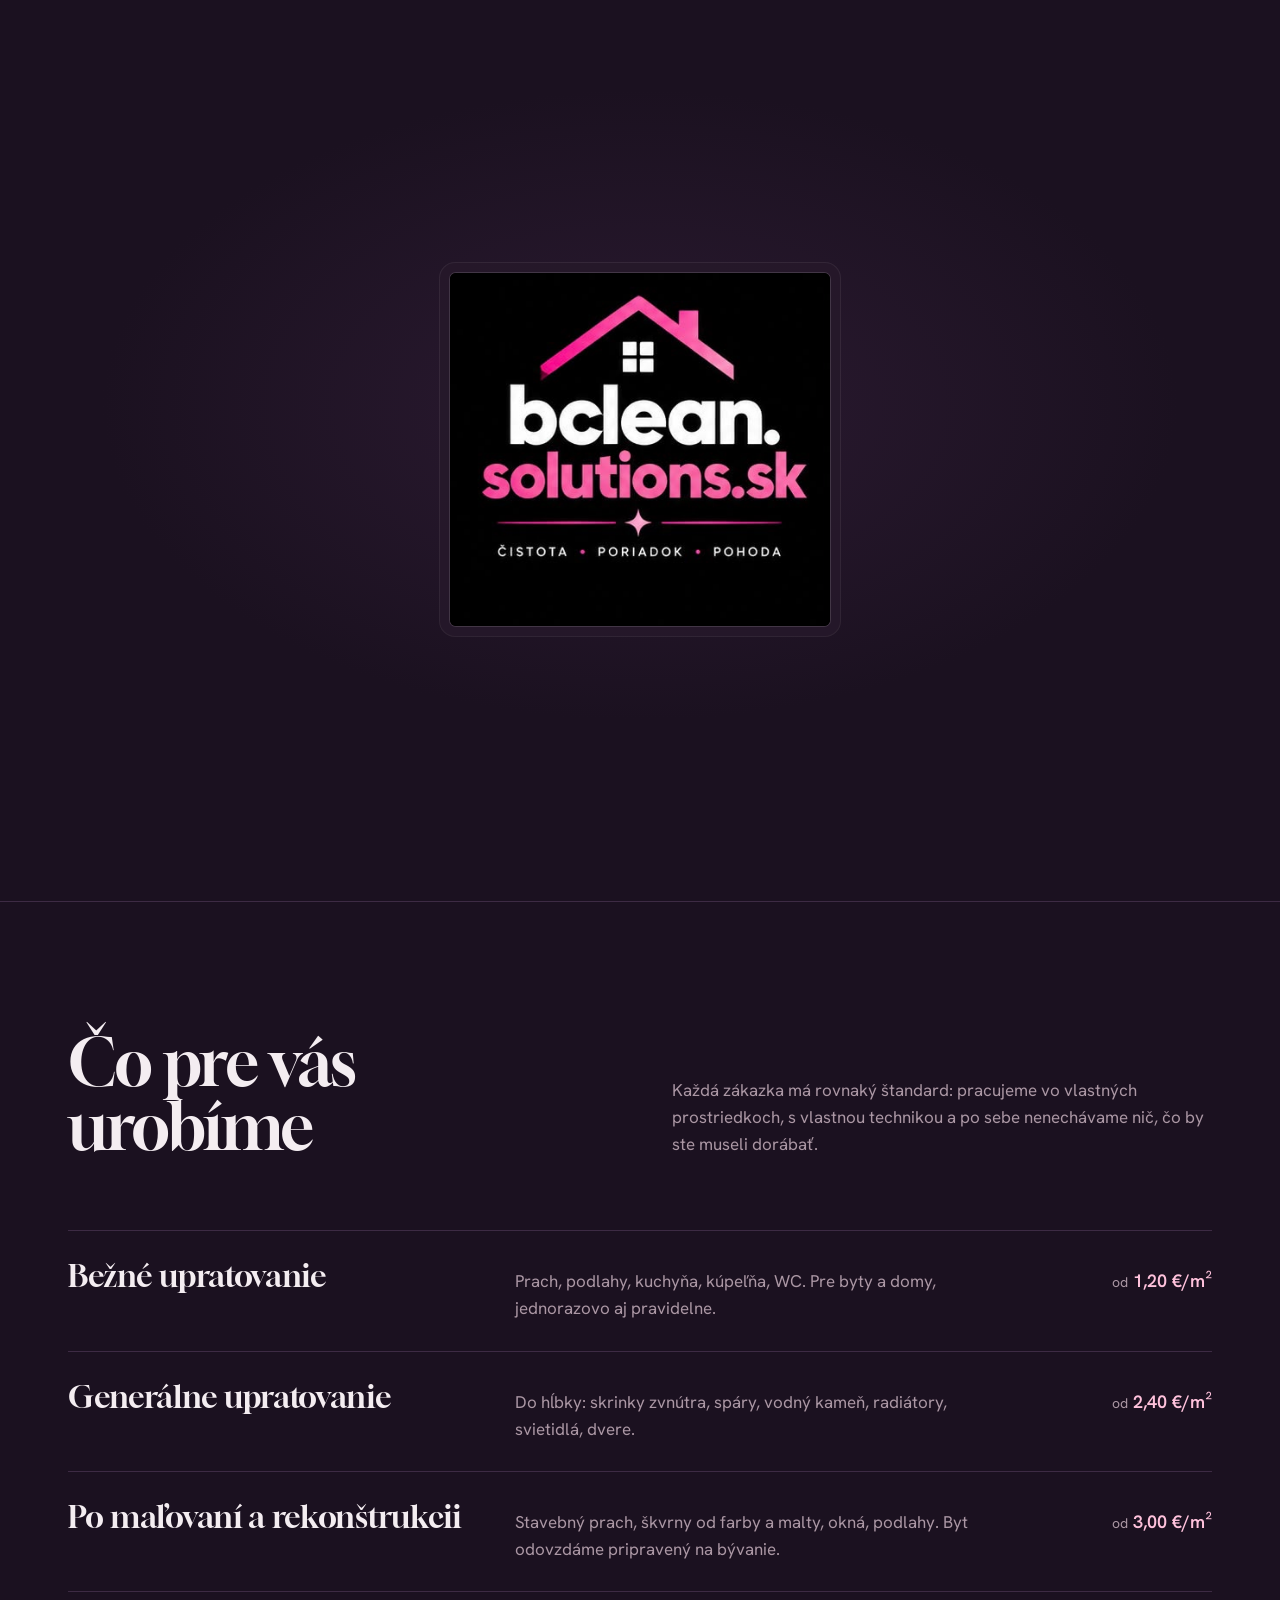
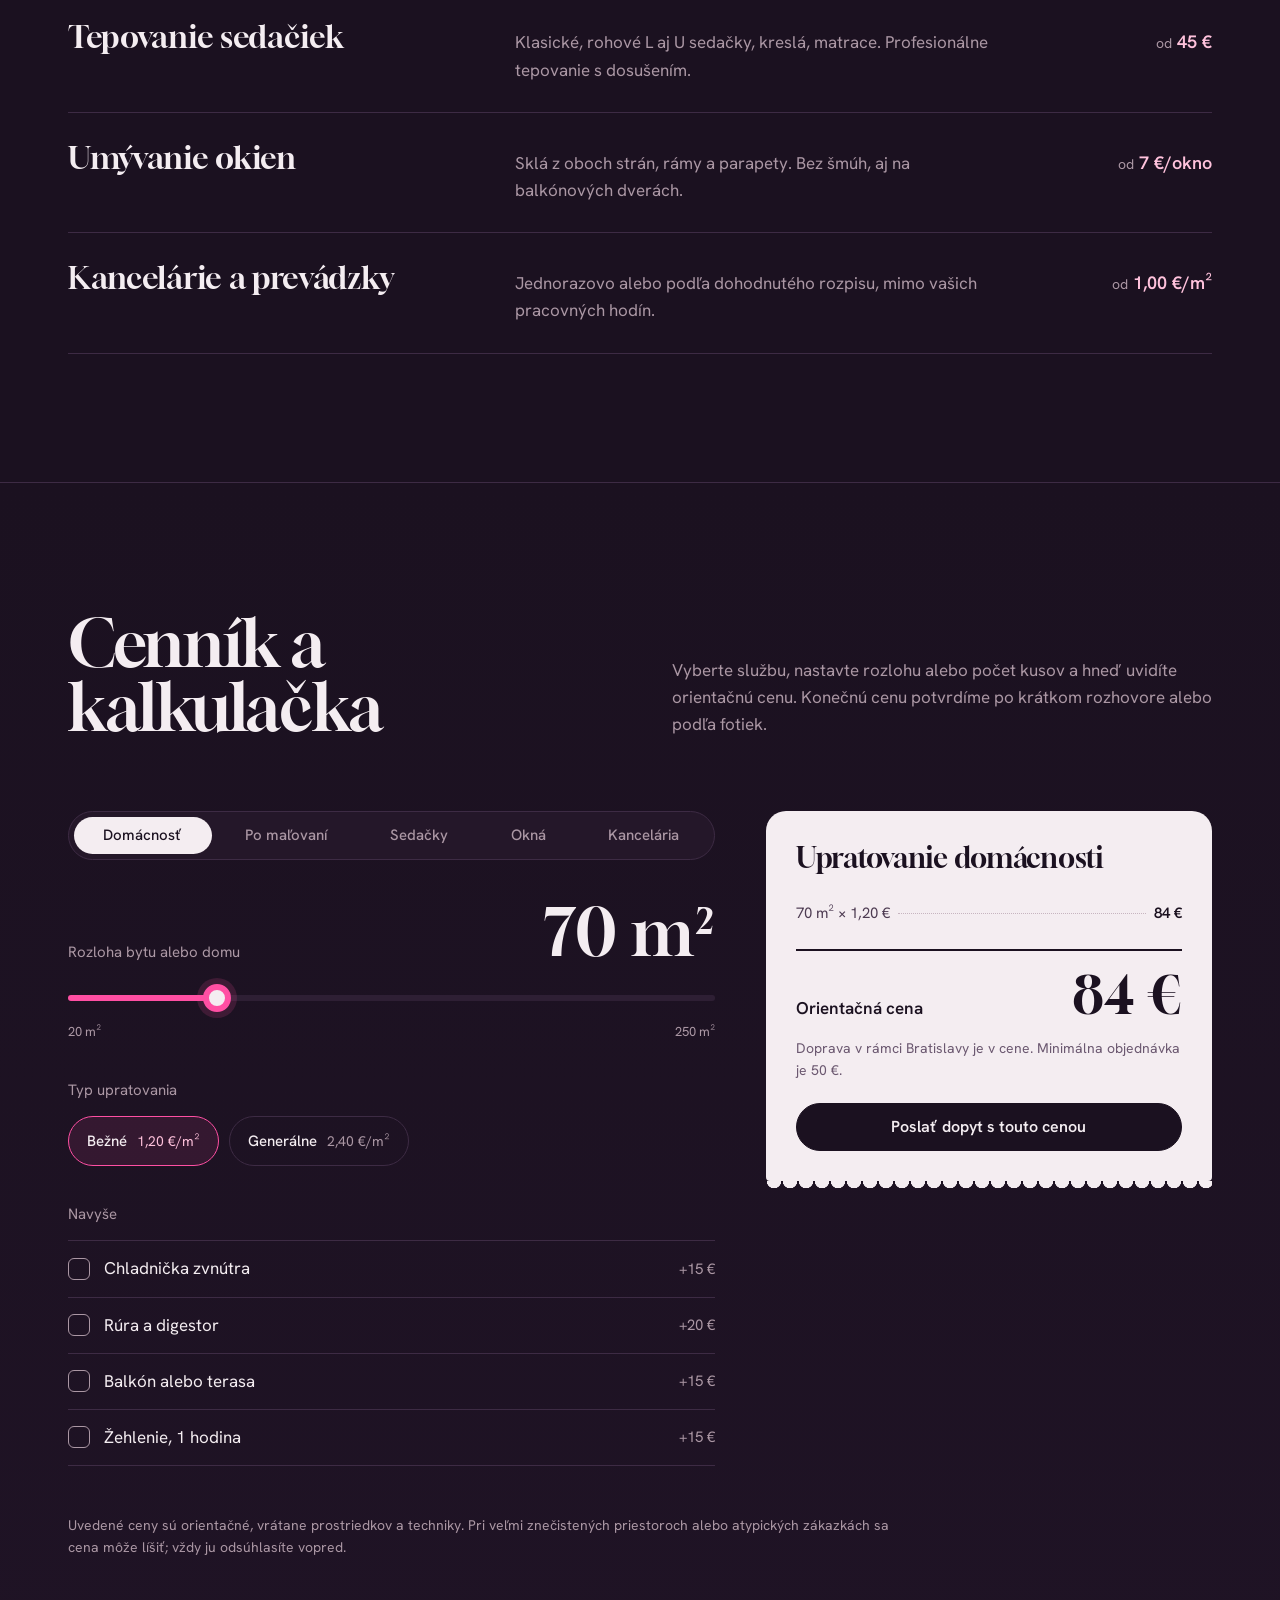
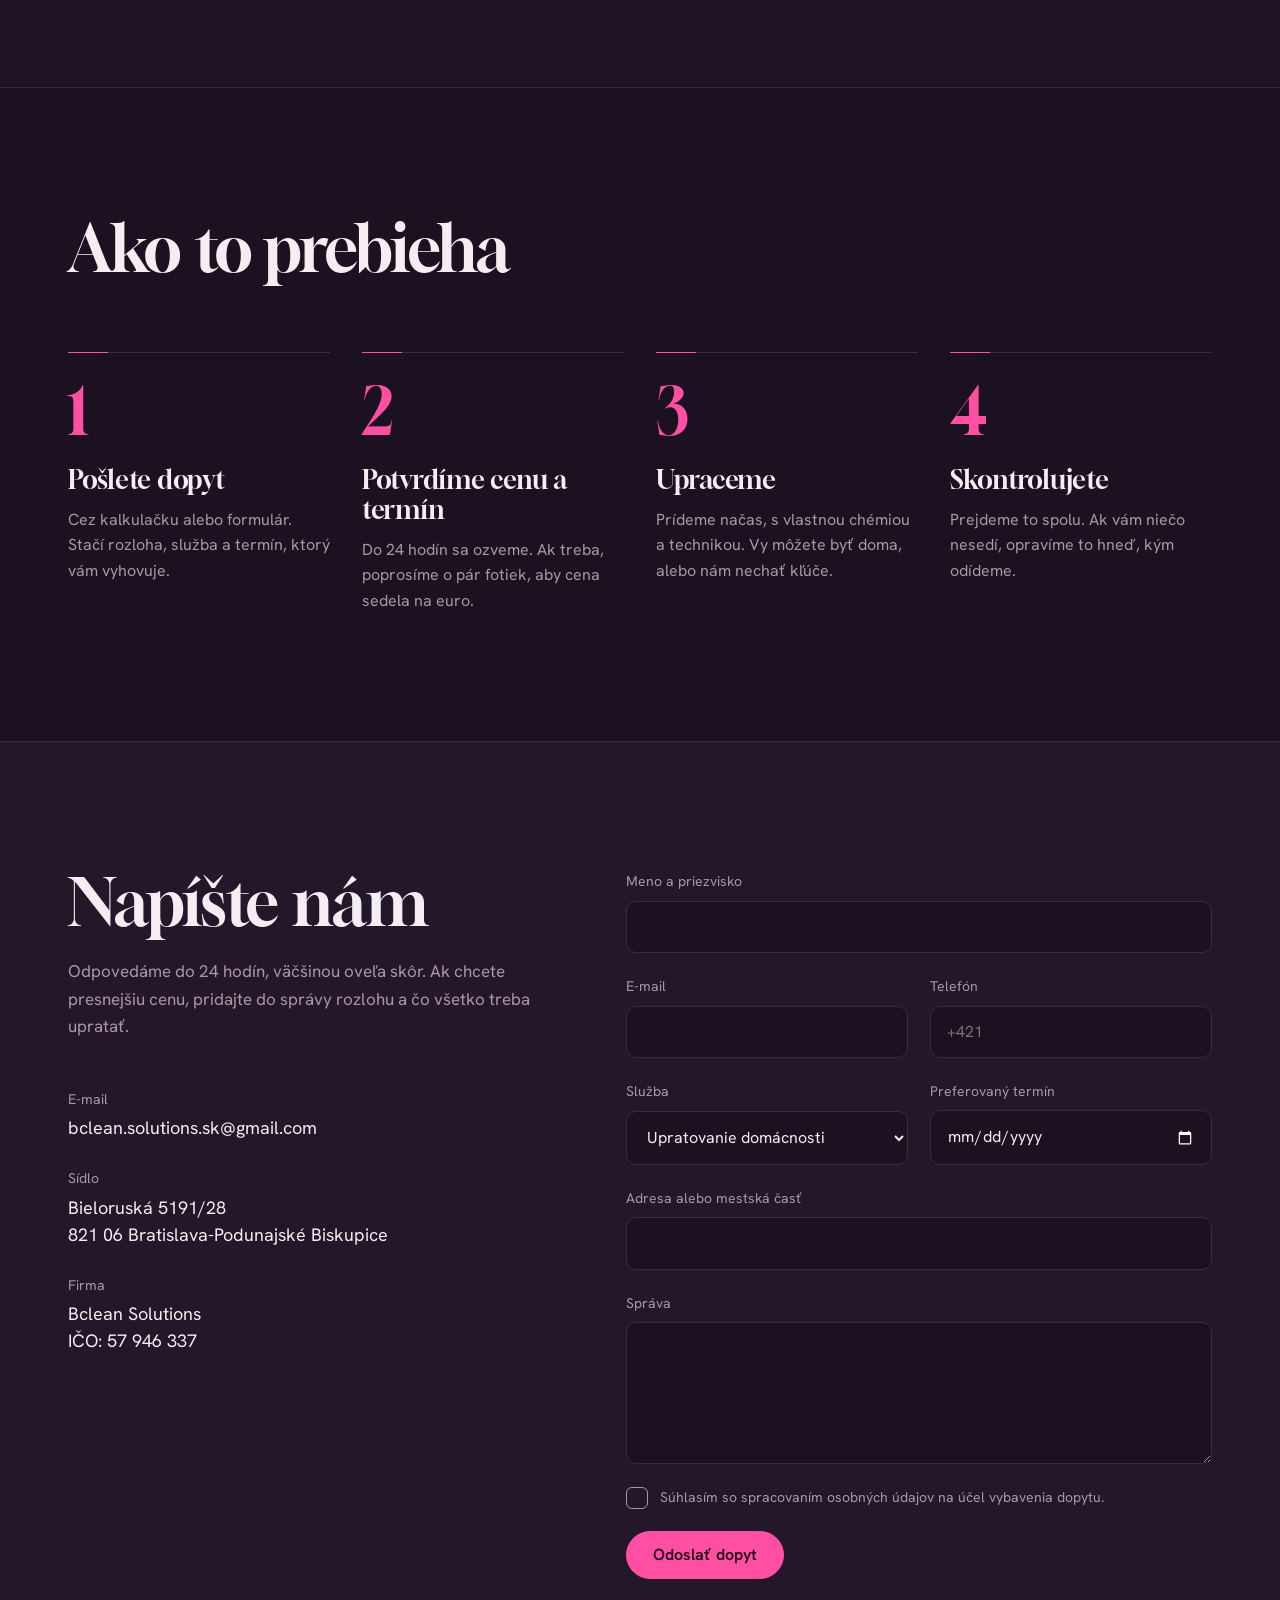
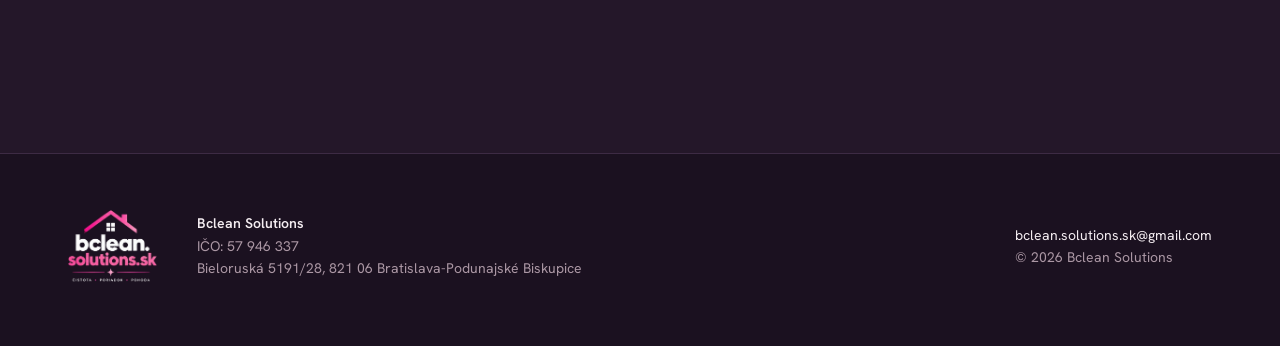
==== index.html @ ad5b7a31 "Web Bclean Solutions: loader, cenník s kalkulačkou, kontaktný formulár" ====
<!doctype html>
<html lang="sk">
<head>
<meta charset="utf-8">
<meta name="viewport" content="width=device-width, initial-scale=1">
<title>Bclean Solutions – upratovanie Bratislava</title>
<meta name="description" content="Upratovanie domácností, kancelárií a bytov po maľovaní, tepovanie sedačiek a umývanie okien v Bratislave. Cenu poznáte vopred.">
<meta name="theme-color" content="#1B1120">
<link rel="icon" href="assets/logo.png">
<link rel="preconnect" href="https://fonts.googleapis.com">
<link rel="preconnect" href="https://fonts.gstatic.com" crossorigin>
<link href="https://fonts.googleapis.com/css2?family=Gloock&family=Hanken+Grotesk:wght@400;500;600;700&display=swap&subset=latin-ext" rel="stylesheet">
<link rel="stylesheet" href="style.css">
</head>
<body class="is-loading">

<!-- Loader: zahmlené sklo, stierka ho trikrát pretiahne a odhalí logo -->
<div class="loader" aria-hidden="true">
  <div class="loader-pane">
    <img class="loader-logo" src="assets/logo.png" alt="">
    <canvas class="loader-fog"></canvas>
    <div class="squeegee"><span></span></div>
    <svg class="loader-spark" viewBox="0 0 40 40"><path d="M20 0 C21.5 13 27 18.5 40 20 C27 21.5 21.5 27 20 40 C18.5 27 13 21.5 0 20 C13 18.5 18.5 13 20 0Z"/></svg>
  </div>
</div>

<header class="site-header">
  <div class="wrap header-inner">
    <a href="#top" class="brand" aria-label="Bclean Solutions – na začiatok">
      <img src="assets/logo-transparent.png" alt="bclean.solutions.sk">
    </a>
    <nav class="nav" aria-label="Hlavná navigácia">
      <a href="#sluzby">Služby</a>
      <a href="#cennik">Cenník</a>
      <a href="#postup">Ako to prebieha</a>
      <a href="#kontakt">Kontakt</a>
    </nav>
    <a href="#cennik" class="btn btn-small">Vypočítať cenu</a>
  </div>
</header>

<main id="top">

  <section class="hero">
    <div class="wrap hero-grid">
      <div class="hero-copy">
        <h1 class="hero-title">
          <span class="line"><span>Prídeme,</span></span>
          <span class="line"><span>upraceme,</span></span>
          <span class="line"><span>odídeme.</span></span>
        </h1>
        <p class="hero-lede">Zostane len pohoda. Upratujeme domácnosti, kancelárie a byty po maľovaní v&nbsp;Bratislave a&nbsp;okolí, tepujeme sedačky a umývame okná. Cenu poznáte ešte predtým, ako prídeme.</p>
        <div class="hero-actions">
          <a href="#cennik" class="btn">Vypočítať cenu</a>
          <a href="#kontakt" class="btn btn-ghost">Napísať nám</a>
        </div>
        <ul class="hero-facts">
          <li>Vlastná chémia aj technika</li>
          <li>Pevná cena vopred</li>
          <li>Faktúra na firmu aj osobu</li>
        </ul>
      </div>

      <figure class="glass">
        <div class="glass-frame">
          <div class="glass-under">
            <span>pohoda.</span>
          </div>
          <canvas class="glass-fog" aria-hidden="true"></canvas>
        </div>
        <figcaption>Prejdite po skle. Takto vyzerá naša práca.</figcaption>
      </figure>
    </div>
  </section>

  <section class="section" id="sluzby">
    <div class="wrap">
      <div class="section-head">
        <h2>Čo pre vás urobíme</h2>
        <p>Každá zákazka má rovnaký štandard: pracujeme vo vlastných prostriedkoch, s vlastnou technikou a po sebe nenechávame nič, čo by ste museli dorábať.</p>
      </div>

      <ul class="services">
        <li>
          <h3>Bežné upratovanie</h3>
          <p>Prach, podlahy, kuchyňa, kúpeľňa, WC. Pre byty a domy, jednorazovo aj pravidelne.</p>
          <span class="price"><small>od</small> 1,20 €/m²</span>
        </li>
        <li>
          <h3>Generálne upratovanie</h3>
          <p>Do hĺbky: skrinky zvnútra, spáry, vodný kameň, radiátory, svietidlá, dvere.</p>
          <span class="price"><small>od</small> 2,40 €/m²</span>
        </li>
        <li>
          <h3>Po maľovaní a rekonštrukcii</h3>
          <p>Stavebný prach, škvrny od farby a malty, okná, podlahy. Byt odovzdáme pripravený na bývanie.</p>
          <span class="price"><small>od</small> 3,00 €/m²</span>
        </li>
        <li>
          <h3>Tepovanie sedačiek</h3>
          <p>Klasické, rohové L aj U sedačky, kreslá, matrace. Profesionálne tepovanie s dosušením.</p>
          <span class="price"><small>od</small> 45 €</span>
        </li>
        <li>
          <h3>Umývanie okien</h3>
          <p>Sklá z oboch strán, rámy a parapety. Bez šmúh, aj na balkónových dverách.</p>
          <span class="price"><small>od</small> 7 €/okno</span>
        </li>
        <li>
          <h3>Kancelárie a prevádzky</h3>
          <p>Jednorazovo alebo podľa dohodnutého rozpisu, mimo vašich pracovných hodín.</p>
          <span class="price"><small>od</small> 1,00 €/m²</span>
        </li>
      </ul>
    </div>
  </section>

  <section class="section section-pricing" id="cennik">
    <div class="wrap">
      <div class="section-head">
        <h2>Cenník a kalkulačka</h2>
        <p>Vyberte službu, nastavte rozlohu alebo počet kusov a hneď uvidíte orientačnú cenu. Konečnú cenu potvrdíme po krátkom rozhovore alebo podľa fotiek.</p>
      </div>

      <div class="calc">
        <div class="calc-controls">
          <div class="tabs" role="tablist" aria-label="Služba">
            <button role="tab" aria-selected="true" data-tab="home">Domácnosť</button>
            <button role="tab" aria-selected="false" data-tab="paint">Po maľovaní</button>
            <button role="tab" aria-selected="false" data-tab="sofa">Sedačky</button>
            <button role="tab" aria-selected="false" data-tab="windows">Okná</button>
            <button role="tab" aria-selected="false" data-tab="office">Kancelária</button>
          </div>

          <!-- Domácnosť -->
          <div class="panel" data-panel="home" role="tabpanel">
            <div class="range-field">
              <label for="home-m2">Rozloha bytu alebo domu</label>
              <output class="range-value" for="home-m2"><b data-out="home-m2">70</b> m²</output>
              <input type="range" id="home-m2" min="20" max="250" step="5" value="70">
              <div class="range-scale"><span>20 m²</span><span>250 m²</span></div>
            </div>
            <fieldset class="choice">
              <legend>Typ upratovania</legend>
              <label><input type="radio" name="home-type" value="basic" checked><span>Bežné <em>1,20 €/m²</em></span></label>
              <label><input type="radio" name="home-type" value="deep"><span>Generálne <em>2,40 €/m²</em></span></label>
            </fieldset>
            <fieldset class="extras">
              <legend>Navyše</legend>
              <label><input type="checkbox" data-extra="Chladnička zvnútra" data-price="15"><span>Chladnička zvnútra</span><em>+15 €</em></label>
              <label><input type="checkbox" data-extra="Rúra a digestor" data-price="20"><span>Rúra a digestor</span><em>+20 €</em></label>
              <label><input type="checkbox" data-extra="Balkón alebo terasa" data-price="15"><span>Balkón alebo terasa</span><em>+15 €</em></label>
              <label><input type="checkbox" data-extra="Žehlenie (1 hodina)" data-price="15"><span>Žehlenie, 1 hodina</span><em>+15 €</em></label>
            </fieldset>
          </div>

          <!-- Po maľovaní -->
          <div class="panel" data-panel="paint" role="tabpanel" hidden>
            <div class="range-field">
              <label for="paint-m2">Rozloha po maľovaní alebo rekonštrukcii</label>
              <output class="range-value" for="paint-m2"><b data-out="paint-m2">60</b> m²</output>
              <input type="range" id="paint-m2" min="20" max="250" step="5" value="60">
              <div class="range-scale"><span>20 m²</span><span>250 m²</span></div>
            </div>
            <fieldset class="extras">
              <legend>Navyše</legend>
              <label><input type="checkbox" data-extra-m2="Škvrny od farby a malty" data-price="0.5"><span>Odstránenie škvŕn od farby a malty</span><em>+0,50 €/m²</em></label>
              <label><input type="checkbox" data-extra-m2="Umytie okien" data-price="0.6"><span>Umytie všetkých okien</span><em>+0,60 €/m²</em></label>
              <label><input type="checkbox" data-extra="Odvoz drobného odpadu" data-price="25"><span>Odvoz drobného odpadu</span><em>+25 €</em></label>
            </fieldset>
          </div>

          <!-- Sedačky -->
          <div class="panel" data-panel="sofa" role="tabpanel" hidden>
            <fieldset class="choice choice-sofa">
              <legend>Sedačka</legend>
              <label><input type="radio" name="sofa-type" value="0" data-name="" ><span>Bez sedačky</span></label>
              <label><input type="radio" name="sofa-type" value="45" data-name="Sedačka 2-miestna"><span>2-miestna <em>45 €</em></span></label>
              <label><input type="radio" name="sofa-type" value="55" data-name="Sedačka 3-miestna" checked><span>3-miestna <em>55 €</em></span></label>
              <label><input type="radio" name="sofa-type" value="75" data-name="Rohová sedačka L"><span>Rohová L <em>75 €</em></span></label>
              <label><input type="radio" name="sofa-type" value="95" data-name="Sedačka U"><span>Sedačka U <em>95 €</em></span></label>
            </fieldset>
            <div class="steppers">
              <div class="stepper" data-name="Kreslo" data-price="20"><span>Kreslo <em>20 €</em></span><div><button type="button" aria-label="Menej">−</button><output>0</output><button type="button" aria-label="Viac">+</button></div></div>
              <div class="stepper" data-name="Taburetka" data-price="10"><span>Taburetka <em>10 €</em></span><div><button type="button" aria-label="Menej">−</button><output>0</output><button type="button" aria-label="Viac">+</button></div></div>
              <div class="stepper" data-name="Čalúnená stolička" data-price="8"><span>Čalúnená stolička <em>8 €</em></span><div><button type="button" aria-label="Menej">−</button><output>0</output><button type="button" aria-label="Viac">+</button></div></div>
              <div class="stepper" data-name="Matrac jednolôžko" data-price="30"><span>Matrac, jednolôžko <em>30 €</em></span><div><button type="button" aria-label="Menej">−</button><output>0</output><button type="button" aria-label="Viac">+</button></div></div>
              <div class="stepper" data-name="Matrac dvojlôžko" data-price="45"><span>Matrac, dvojlôžko <em>45 €</em></span><div><button type="button" aria-label="Menej">−</button><output>0</output><button type="button" aria-label="Viac">+</button></div></div>
            </div>
            <fieldset class="extras">
              <legend>Navyše</legend>
              <label><input type="checkbox" data-extra="Impregnácia proti škvrnám" data-price="25"><span>Impregnácia proti škvrnám</span><em>+25 €</em></label>
            </fieldset>
          </div>

          <!-- Okná -->
          <div class="panel" data-panel="windows" role="tabpanel" hidden>
            <div class="range-field">
              <label for="win-count">Počet okien</label>
              <output class="range-value" for="win-count"><b data-out="win-count">8</b> <span data-unit="win-count">okien</span></output>
              <input type="range" id="win-count" min="1" max="40" step="1" value="8">
              <div class="range-scale"><span>1</span><span>40</span></div>
            </div>
            <p class="hint">Dvojkrídlové okno počítame ako jedno okno.</p>
            <div class="steppers">
              <div class="stepper" data-name="Balkónové dvere" data-price="9"><span>Balkónové dvere <em>9 €</em></span><div><button type="button" aria-label="Menej">−</button><output>0</output><button type="button" aria-label="Viac">+</button></div></div>
            </div>
            <fieldset class="extras">
              <legend>Navyše</legend>
              <label><input type="checkbox" data-extra-per="Rámy a parapety" data-price="2"><span>Rámy a parapety</span><em>+2 €/okno</em></label>
            </fieldset>
          </div>

          <!-- Kancelária -->
          <div class="panel" data-panel="office" role="tabpanel" hidden>
            <div class="range-field">
              <label for="office-m2">Rozloha priestorov</label>
              <output class="range-value" for="office-m2"><b data-out="office-m2">120</b> m²</output>
              <input type="range" id="office-m2" min="30" max="800" step="10" value="120">
              <div class="range-scale"><span>30 m²</span><span>800 m²</span></div>
            </div>
            <fieldset class="choice">
              <legend>Ako často</legend>
              <label><input type="radio" name="office-freq" value="once" checked><span>Jednorazovo</span></label>
              <label><input type="radio" name="office-freq" value="weekly"><span>Pravidelne <em>−10 %</em></span></label>
            </fieldset>
          </div>
        </div>

        <aside class="receipt" aria-live="polite">
          <h3 class="receipt-title" data-r="title">Upratovanie domácnosti</h3>
          <ul class="receipt-lines" data-r="lines"></ul>
          <div class="receipt-total">
            <span>Orientačná cena</span>
            <strong data-r="total">84 €</strong>
          </div>
          <p class="receipt-note" data-r="note">Doprava v rámci Bratislavy je v cene. Minimálna objednávka je 50 €.</p>
          <button type="button" class="btn btn-block" data-r="send">Poslať dopyt s touto cenou</button>
        </aside>
      </div>

      <p class="price-disclaimer">Uvedené ceny sú orientačné, vrátane prostriedkov a techniky. Pri veľmi znečistených priestoroch alebo atypických zákazkách sa cena môže líšiť; vždy ju odsúhlasíte vopred.</p>
    </div>
  </section>

  <section class="section" id="postup">
    <div class="wrap">
      <div class="section-head">
        <h2>Ako to prebieha</h2>
      </div>
      <ol class="steps">
        <li>
          <h3>Pošlete dopyt</h3>
          <p>Cez kalkulačku alebo formulár. Stačí rozloha, služba a termín, ktorý vám vyhovuje.</p>
        </li>
        <li>
          <h3>Potvrdíme cenu a termín</h3>
          <p>Do 24 hodín sa ozveme. Ak treba, poprosíme o pár fotiek, aby cena sedela na euro.</p>
        </li>
        <li>
          <h3>Upraceme</h3>
          <p>Prídeme načas, s vlastnou chémiou a technikou. Vy môžete byť doma, alebo nám nechať kľúče.</p>
        </li>
        <li>
          <h3>Skontrolujete</h3>
          <p>Prejdeme to spolu. Ak vám niečo nesedí, opravíme to hneď, kým odídeme.</p>
        </li>
      </ol>
    </div>
  </section>

  <section class="section section-contact" id="kontakt">
    <div class="wrap contact-grid">
      <div class="contact-info">
        <h2>Napíšte nám</h2>
        <p>Odpovedáme do 24 hodín, väčšinou oveľa skôr. Ak chcete presnejšiu cenu, pridajte do správy rozlohu a čo všetko treba upratať.</p>

        <dl class="company">
          <div>
            <dt>E-mail</dt>
            <dd><a href="mailto:bclean.solutions.sk@gmail.com">bclean.solutions.sk@gmail.com</a></dd>
          </div>
          <div>
            <dt>Sídlo</dt>
            <dd><a href="https://www.google.com/maps/search/?api=1&query=Bielorusk%C3%A1+5191%2F28%2C+821+06+Bratislava" target="_blank" rel="noopener">Bieloruská 5191/28<br>821 06 Bratislava-Podunajské Biskupice</a></dd>
          </div>
          <div>
            <dt>Firma</dt>
            <dd>Bclean Solutions<br>IČO: 57 946 337</dd>
          </div>
        </dl>
      </div>

      <form class="form" id="form" novalidate>
        <div class="field">
          <label for="f-name">Meno a priezvisko</label>
          <input id="f-name" name="meno" autocomplete="name" required>
        </div>
        <div class="field-row">
          <div class="field">
            <label for="f-email">E-mail</label>
            <input id="f-email" name="email" type="email" autocomplete="email" required>
          </div>
          <div class="field">
            <label for="f-phone">Telefón</label>
            <input id="f-phone" name="telefon" type="tel" autocomplete="tel" placeholder="+421">
          </div>
        </div>
        <div class="field-row">
          <div class="field">
            <label for="f-service">Služba</label>
            <select id="f-service" name="sluzba">
              <option>Upratovanie domácnosti</option>
              <option>Generálne upratovanie</option>
              <option>Upratovanie po maľovaní</option>
              <option>Tepovanie sedačiek</option>
              <option>Umývanie okien</option>
              <option>Upratovanie kancelárie</option>
              <option>Iné</option>
            </select>
          </div>
          <div class="field">
            <label for="f-date">Preferovaný termín</label>
            <input id="f-date" name="termin" type="date">
          </div>
        </div>
        <div class="field">
          <label for="f-place">Adresa alebo mestská časť</label>
          <input id="f-place" name="lokalita" autocomplete="street-address">
        </div>
        <div class="field">
          <label for="f-msg">Správa</label>
          <textarea id="f-msg" name="sprava" rows="5" required></textarea>
        </div>
        <input type="text" name="_honey" class="honey" tabindex="-1" autocomplete="off" aria-hidden="true">
        <label class="consent">
          <input type="checkbox" name="suhlas" required>
          <span>Súhlasím so spracovaním osobných údajov na účel vybavenia dopytu.</span>
        </label>
        <button type="submit" class="btn">Odoslať dopyt</button>
        <p class="form-status" role="status" aria-live="polite"></p>
      </form>
    </div>
  </section>

</main>

<footer class="site-footer">
  <div class="wrap footer-inner">
    <img src="assets/logo-transparent.png" alt="bclean.solutions.sk" class="footer-logo">
    <div>
      <p><strong>Bclean Solutions</strong><br>IČO: 57 946 337<br>Bieloruská 5191/28, 821 06 Bratislava-Podunajské Biskupice</p>
    </div>
    <div>
      <p><a href="mailto:bclean.solutions.sk@gmail.com">bclean.solutions.sk@gmail.com</a><br>© <span id="year">2026</span> Bclean Solutions</p>
    </div>
  </div>
</footer>

<script src="main.js"></script>
</body>
</html>
---- style.css ----
:root {
  --ink: #1b1120;
  --ink-2: #241729;
  --ink-3: #2e1f34;
  --line: #3d2b44;
  --porcelain: #f4edf1;
  --mauve: #ab97a4;
  --pink: #ff4fa3;
  --pink-deep: #e0337f;
  --blush: #ffc2dc;

  --serif: "Gloock", "Times New Roman", serif;
  --sans: "Hanken Grotesk", system-ui, -apple-system, sans-serif;

  --gutter: clamp(16px, 4vw, 48px);
  --ease: cubic-bezier(.22, .8, .2, 1);
}

*, *::before, *::after { box-sizing: border-box; }
html { scroll-behavior: smooth; scroll-padding-top: 88px; -webkit-text-size-adjust: 100%; }
body {
  margin: 0;
  background: var(--ink);
  color: var(--porcelain);
  font: 400 17px/1.6 var(--sans);
  -webkit-font-smoothing: antialiased;
  overflow-x: hidden;
}
body.is-loading { overflow: hidden; }
img { max-width: 100%; display: block; }
a { color: inherit; }
h1, h2, h3 { font-family: var(--serif); font-weight: 400; margin: 0; letter-spacing: -0.01em; }
p { margin: 0; }
:focus-visible { outline: 2px solid var(--pink); outline-offset: 3px; border-radius: 4px; }
::selection { background: var(--pink); color: var(--ink); }

.wrap { width: 100%; max-width: 1240px; margin: 0 auto; padding: 0 var(--gutter); }

/* ---------- Buttons ---------- */
.btn {
  display: inline-flex; align-items: center; justify-content: center;
  gap: .5em;
  padding: 15px 26px;
  border-radius: 999px;
  border: 1px solid var(--pink);
  background: var(--pink);
  color: #22071a;
  font: 600 16px/1 var(--sans);
  text-decoration: none;
  cursor: pointer;
  transition: background .2s, color .2s, border-color .2s;
}
.btn:hover { background: var(--blush); border-color: var(--blush); }
.btn-ghost { background: transparent; color: var(--porcelain); border-color: var(--line); }
.btn-ghost:hover { background: transparent; border-color: var(--porcelain); }
.btn-small { padding: 11px 18px; font-size: 15px; }
.btn-block { width: 100%; }

/* ---------- Loader ---------- */
.loader {
  position: fixed; inset: 0; z-index: 100;
  display: grid; place-items: center;
  background:
    radial-gradient(60% 50% at 50% 45%, #2b1a31 0%, var(--ink) 70%);
  transition: clip-path .8s var(--ease);
  clip-path: inset(0 0 0 0);
}
.loader.is-done { clip-path: inset(0 0 100% 0); }
.loader.is-gone { display: none; }
.loader-pane {
  position: relative;
  width: min(74vw, 380px);
  aspect-ratio: 440 / 409;
  border-radius: 6px;
  box-shadow: 0 0 0 1px rgba(244, 237, 241, .14), 0 0 0 10px rgba(36, 23, 41, .9), 0 0 0 11px rgba(244, 237, 241, .08);
  background: #000;
  overflow: hidden;
  opacity: 0;
  animation: paneIn .35s var(--ease) forwards;
}
@keyframes paneIn { from { opacity: 0; transform: scale(.97); } to { opacity: 1; transform: none; } }
.loader-logo { width: 100%; height: 100%; object-fit: contain; }
.loader-fog { position: absolute; inset: 0; width: 100%; height: 100%; transition: opacity .45s ease; }
.loader-fog.is-clear { opacity: 0; }
.squeegee {
  position: absolute; left: 0; top: 0;
  width: 12px;
  border-radius: 3px;
  background: linear-gradient(90deg, #cfc4ca, #fff 45%, #a99ca3);
  box-shadow: 0 4px 18px rgba(0, 0, 0, .5);
  opacity: 0;
  will-change: transform;
}
.squeegee span {
  position: absolute; top: 0; bottom: 0; width: 4px; right: -4px;
  background: var(--pink); border-radius: 0 2px 2px 0;
}
.squeegee.is-rtl span { right: auto; left: -4px; border-radius: 2px 0 0 2px; }
.loader-spark {
  position: absolute; width: 26px; height: 26px; fill: #fff;
  right: 13%; top: 14%;
  opacity: 0; transform: scale(.2) rotate(-30deg);
  transition: opacity .3s, transform .5s var(--ease);
  filter: drop-shadow(0 0 8px rgba(255, 79, 163, .9));
}
.loader-spark.is-on { opacity: 1; transform: scale(1) rotate(0); }

/* ---------- Header ---------- */
.site-header {
  position: fixed; top: 0; left: 0; right: 0; z-index: 50;
  transition: background .3s, box-shadow .3s;
}
.site-header.is-scrolled {
  background: rgba(27, 17, 32, .86);
  backdrop-filter: blur(14px);
  -webkit-backdrop-filter: blur(14px);
  box-shadow: 0 1px 0 var(--line);
}
.header-inner { display: flex; align-items: center; gap: 32px; height: 76px; }
.brand img { height: 52px; width: auto; }
.nav { display: flex; gap: 28px; margin-left: auto; }
.nav a { text-decoration: none; color: var(--mauve); font-size: 15px; font-weight: 500; transition: color .2s; }
.nav a:hover { color: var(--porcelain); }

/* ---------- Hero ---------- */
.hero { padding: clamp(120px, 16vh, 170px) 0 clamp(64px, 10vw, 120px); }
.hero-grid { display: grid; grid-template-columns: 1.25fr 1fr; gap: clamp(32px, 6vw, 88px); align-items: center; }
.hero-title {
  font-size: clamp(52px, 8.4vw, 124px);
  line-height: .94;
  letter-spacing: -0.025em;
  margin-bottom: 32px;
}
.hero-title .line { display: block; overflow: hidden; padding-bottom: .06em; }
.hero-title .line > span { display: inline-block; }
.hero-title .line:nth-child(2) { padding-left: .55em; }
.hero-title .line:nth-child(3) { padding-left: 1.1em; color: var(--pink); }
body.is-intro .hero-title .line > span { transform: translateY(105%); }
body.is-revealed .hero-title .line > span { transform: none; transition: transform .9s var(--ease); }
body.is-revealed .hero-title .line:nth-child(2) > span { transition-delay: .09s; }
body.is-revealed .hero-title .line:nth-child(3) > span { transition-delay: .18s; }

.hero-lede { max-width: 34em; color: #d9ccd4; font-size: clamp(17px, 1.4vw, 19px); }
.hero-actions { display: flex; flex-wrap: wrap; gap: 12px; margin-top: 32px; }
.hero-facts {
  display: flex; flex-wrap: wrap; gap: 8px 28px;
  list-style: none; padding: 0; margin: 40px 0 0;
  color: var(--mauve); font-size: 15px;
}
.hero-facts li { display: flex; align-items: center; gap: 10px; }
.hero-facts li::before {
  content: ""; width: 9px; height: 9px; flex: none;
  background: var(--pink);
  clip-path: path("M4.5 0C5 3 6 4 9 4.5C6 5 5 6 4.5 9C4 6 3 5 0 4.5C3 4 4 3 4.5 0Z");
}

.glass { margin: 0; }
.glass-frame {
  position: relative;
  aspect-ratio: 4 / 5;
  border-radius: 200px 200px 8px 8px;
  overflow: hidden;
  background: var(--ink-2);
  box-shadow: inset 0 0 0 1px rgba(244, 237, 241, .1);
  outline: 1px solid var(--line);
  outline-offset: 10px;
  touch-action: pan-y;
  cursor: crosshair;
  container-type: inline-size;
}
.glass-under {
  position: absolute; inset: 0;
  display: grid; place-items: center;
  background:
    radial-gradient(70% 55% at 50% 38%, rgba(255, 79, 163, .55), transparent 70%),
    linear-gradient(180deg, #3a1d3a 0%, #22142a 100%);
}
.glass-under span {
  font-family: var(--serif);
  font-size: 21cqw;
  letter-spacing: -0.03em;
  color: #fff;
  text-shadow: 0 0 40px rgba(255, 79, 163, .6);
}
.glass-fog { position: absolute; inset: 0; width: 100%; height: 100%; }
.glass figcaption { margin-top: 22px; color: var(--mauve); font-size: 14px; text-align: center; }

/* ---------- Sections ---------- */
.section { padding: clamp(72px, 10vw, 140px) 0; border-top: 1px solid var(--line); }
.section-head { display: grid; grid-template-columns: 1fr 1fr; gap: 24px 64px; align-items: end; margin-bottom: clamp(40px, 6vw, 72px); }
.section-head h2 { font-size: clamp(38px, 5vw, 68px); line-height: 1; letter-spacing: -0.02em; }
.section-head p { color: var(--mauve); max-width: 36em; }

/* Services */
.services { list-style: none; margin: 0; padding: 0; }
.services li {
  display: grid;
  grid-template-columns: minmax(0, 1fr) minmax(0, 1.2fr) 170px;
  gap: 16px 48px;
  align-items: baseline;
  padding: 28px 0;
  border-top: 1px solid var(--line);
}
.services li:last-child { border-bottom: 1px solid var(--line); }
.services h3 { font-size: clamp(24px, 2.4vw, 32px); line-height: 1.1; }
.services p { color: var(--mauve); max-width: 40em; }
.price { font-weight: 600; font-size: 18px; text-align: right; color: var(--blush); white-space: nowrap; font-variant-numeric: tabular-nums; }
.price small { font-weight: 400; color: var(--mauve); font-size: 14px; }

/* ---------- Pricing calculator ---------- */
.section-pricing { background: linear-gradient(180deg, var(--ink) 0%, #1f1325 100%); }
.calc { display: grid; grid-template-columns: minmax(0, 1.45fr) minmax(300px, 1fr); gap: clamp(24px, 4vw, 56px); align-items: start; }

.tabs {
  display: flex; gap: 4px;
  padding: 5px;
  background: var(--ink-2);
  border: 1px solid var(--line);
  border-radius: 999px;
  overflow-x: auto;
  scrollbar-width: none;
  margin-bottom: 40px;
}
.tabs::-webkit-scrollbar { display: none; }
.tabs button {
  flex: 1 0 auto;
  padding: 11px 18px;
  border: 0; border-radius: 999px;
  background: transparent; color: var(--mauve);
  font: 500 15px/1 var(--sans);
  cursor: pointer;
  transition: background .25s, color .25s;
}
.tabs button:hover { color: var(--porcelain); }
.tabs button[aria-selected="true"] { background: var(--porcelain); color: var(--ink); }

.panel { display: grid; gap: 36px; }
.panel[hidden] { display: none; }

.range-field { display: grid; grid-template-columns: 1fr auto; align-items: end; gap: 6px 16px; }
.range-field label { color: var(--mauve); font-size: 15px; }
.range-value { font-family: var(--serif); font-size: clamp(44px, 5vw, 64px); line-height: 1; color: var(--porcelain); font-variant-numeric: tabular-nums; }
.range-value b { font-weight: 400; }
.range-field input, .range-scale { grid-column: 1 / -1; }
.range-scale { display: flex; justify-content: space-between; color: var(--mauve); font-size: 13px; }

input[type="range"] {
  --p: 30%;
  -webkit-appearance: none; appearance: none;
  width: 100%; height: 36px; margin: 10px 0 0;
  background: transparent; cursor: pointer;
}
input[type="range"]::-webkit-slider-runnable-track {
  height: 6px; border-radius: 6px;
  background: linear-gradient(90deg, var(--pink) var(--p), var(--ink-3) var(--p));
}
input[type="range"]::-moz-range-track { height: 6px; border-radius: 6px; background: var(--ink-3); }
input[type="range"]::-moz-range-progress { height: 6px; border-radius: 6px; background: var(--pink); }
input[type="range"]::-webkit-slider-thumb {
  -webkit-appearance: none;
  width: 28px; height: 28px; margin-top: -11px;
  border-radius: 50%;
  background: var(--porcelain);
  border: 6px solid var(--pink);
  box-shadow: 0 0 0 6px rgba(255, 79, 163, .15);
  transition: box-shadow .2s;
}
input[type="range"]::-moz-range-thumb {
  width: 16px; height: 16px; border-radius: 50%;
  background: var(--porcelain); border: 6px solid var(--pink);
  box-shadow: 0 0 0 6px rgba(255, 79, 163, .15);
}
input[type="range"]:active::-webkit-slider-thumb { box-shadow: 0 0 0 12px rgba(255, 79, 163, .2); }
input[type="range"]:focus-visible { outline-offset: 6px; }

fieldset { border: 0; margin: 0; padding: 0; min-width: 0; }
legend { padding: 0; margin-bottom: 14px; color: var(--mauve); font-size: 15px; }

.choice { display: flex; flex-wrap: wrap; gap: 10px; }
.choice legend { width: 100%; }
.choice label { position: relative; cursor: pointer; }
.choice input { position: absolute; opacity: 0; inset: 0; cursor: pointer; }
.choice span {
  display: inline-flex; gap: 10px; align-items: baseline;
  padding: 12px 18px;
  border: 1px solid var(--line); border-radius: 999px;
  font-weight: 500; font-size: 15px;
  transition: border-color .2s, background .2s;
}
.choice em { font-style: normal; color: var(--mauve); font-weight: 400; font-size: 14px; }
.choice input:checked + span { border-color: var(--pink); background: rgba(255, 79, 163, .1); }
.choice input:checked + span em { color: var(--blush); }
.choice input:focus-visible + span { outline: 2px solid var(--pink); outline-offset: 3px; }

.extras { display: grid; gap: 0; }
.extras label {
  display: grid; grid-template-columns: 22px 1fr auto; gap: 14px; align-items: center;
  padding: 14px 0; border-top: 1px solid var(--line); cursor: pointer;
}
.extras label:last-child { border-bottom: 1px solid var(--line); }
.extras em { font-style: normal; color: var(--mauve); font-size: 15px; font-variant-numeric: tabular-nums; }

input[type="checkbox"] {
  -webkit-appearance: none; appearance: none;
  width: 22px; height: 22px; margin: 0;
  border: 1.5px solid var(--mauve); border-radius: 6px;
  display: grid; place-items: center; cursor: pointer;
  transition: background .15s, border-color .15s;
}
input[type="checkbox"]::after {
  content: ""; width: 10px; height: 6px;
  border: solid var(--ink); border-width: 0 0 2px 2px;
  transform: rotate(-45deg) translate(1px, -1px) scale(0);
  transition: transform .15s;
}
input[type="checkbox"]:checked { background: var(--pink); border-color: var(--pink); }
input[type="checkbox"]:checked::after { transform: rotate(-45deg) translate(1px, -1px) scale(1); }

.steppers { display: grid; }
.stepper {
  display: flex; justify-content: space-between; align-items: center; gap: 16px;
  padding: 12px 0; border-top: 1px solid var(--line);
}
.stepper:last-child { border-bottom: 1px solid var(--line); }
.stepper em { font-style: normal; color: var(--mauve); font-size: 15px; margin-left: 8px; }
.stepper > div { display: flex; align-items: center; gap: 4px; }
.stepper button {
  width: 38px; height: 38px; border-radius: 50%;
  border: 1px solid var(--line); background: transparent; color: var(--porcelain);
  font: 400 20px/1 var(--sans); cursor: pointer;
  transition: border-color .2s, background .2s;
}
.stepper button:hover { border-color: var(--pink); }
.stepper output { min-width: 32px; text-align: center; font-weight: 600; font-variant-numeric: tabular-nums; }
.hint { color: var(--mauve); font-size: 15px; margin-top: -20px; }

.receipt {
  position: sticky; top: 100px;
  padding: 32px 30px 30px;
  background: var(--porcelain);
  color: var(--ink);
  border-radius: 20px 20px 4px 4px;
}
.receipt::after {
  /* zúbkovaný spodok, ako odtrhnutý blok */
  content: ""; position: absolute; left: 0; right: 0; bottom: -10px; height: 10px;
  background: radial-gradient(circle at 8px 0, var(--porcelain) 7px, transparent 7.5px) 0 0 / 16px 10px repeat-x;
}
.receipt-title { font-size: 28px; line-height: 1.1; margin-bottom: 22px; }
.receipt-lines { list-style: none; margin: 0; padding: 0; font-size: 15px; }
.receipt-lines li { display: flex; gap: 8px; align-items: baseline; padding: 6px 0; }
.receipt-lines li span:first-child { color: #4d3b52; }
.receipt-lines li i { flex: 1; border-bottom: 1.5px dotted #c7b5c0; transform: translateY(-4px); min-width: 12px; }
.receipt-lines li b { font-weight: 600; font-variant-numeric: tabular-nums; white-space: nowrap; }
.receipt-total {
  display: flex; justify-content: space-between; align-items: baseline;
  margin-top: 18px; padding-top: 18px;
  border-top: 2px solid var(--ink);
}
.receipt-total span { font-weight: 600; }
.receipt-total strong { font-family: var(--serif); font-weight: 400; font-size: 52px; line-height: 1; font-variant-numeric: tabular-nums; }
.receipt-note { margin: 14px 0 22px; font-size: 14px; color: #6b5870; }
.receipt .btn { color: var(--porcelain); background: var(--ink); border-color: var(--ink); }
.receipt .btn:hover { background: var(--pink-deep); border-color: var(--pink-deep); }
.price-disclaimer { margin-top: 48px; color: var(--mauve); font-size: 14px; max-width: 60em; }

/* ---------- Steps ---------- */
.steps {
  list-style: none; margin: 0; padding: 0;
  display: grid; grid-template-columns: repeat(4, 1fr); gap: 32px;
  counter-reset: step;
}
.steps li { counter-increment: step; padding-top: 26px; border-top: 1px solid var(--line); position: relative; }
.steps li::before {
  content: counter(step);
  display: block;
  font-family: var(--serif); font-size: 64px; line-height: 1;
  color: var(--pink);
  margin-bottom: 22px;
}
.steps li::after {
  content: ""; position: absolute; top: -1px; left: 0; width: 40px; height: 1px; background: var(--pink);
}
.steps h3 { font-size: 26px; line-height: 1.15; margin-bottom: 12px; }
.steps p { color: var(--mauve); font-size: 16px; }

/* ---------- Contact ---------- */
.section-contact { background: var(--ink-2); }
.contact-grid { display: grid; grid-template-columns: 1fr 1.25fr; gap: clamp(40px, 7vw, 104px); }
.contact-info h2 { font-size: clamp(38px, 5vw, 68px); line-height: 1; margin-bottom: 24px; }
.contact-info > p { color: var(--mauve); max-width: 30em; }
.company { margin: 48px 0 0; display: grid; gap: 26px; }
.company dt { color: var(--mauve); font-size: 14px; margin-bottom: 4px; }
.company dd { margin: 0; font-size: 18px; line-height: 1.5; }
.company a { text-decoration: none; background: linear-gradient(var(--pink), var(--pink)) 0 100% / 0 1px no-repeat; transition: background-size .3s var(--ease); }
.company a:hover { background-size: 100% 1px; }

.form { display: grid; gap: 22px; align-content: start; }
.field-row { display: grid; grid-template-columns: 1fr 1fr; gap: 22px; }
.field { display: grid; gap: 8px; }
.field label { font-size: 14px; color: var(--mauve); }
.field input, .field select, .field textarea {
  width: 100%;
  padding: 14px 16px;
  background: var(--ink);
  border: 1px solid var(--line);
  border-radius: 10px;
  color: var(--porcelain);
  font: 400 16px/1.4 var(--sans);
  transition: border-color .2s;
  color-scheme: dark;
}
.field textarea { resize: vertical; min-height: 130px; }
.field input:focus, .field select:focus, .field textarea:focus { outline: none; border-color: var(--pink); }
.field .is-invalid { border-color: #ff7a7a; }
.honey { position: absolute; left: -9999px; }
.consent { display: flex; gap: 12px; align-items: flex-start; font-size: 14px; color: var(--mauve); cursor: pointer; }
.consent input { flex: none; margin-top: 1px; }
.consent.is-invalid span { color: #ff9a9a; }
.form .btn { justify-self: start; }
.form-status { font-size: 15px; min-height: 1.6em; }
.form-status.is-ok { color: var(--blush); }
.form-status.is-err { color: #ff9a9a; }

/* ---------- Footer ---------- */
.site-footer { padding: 56px 0 64px; border-top: 1px solid var(--line); color: var(--mauve); font-size: 14px; }
.footer-inner { display: grid; grid-template-columns: auto 1fr auto; gap: 40px; align-items: center; }
.footer-logo { height: 72px; width: auto; }
.site-footer strong { color: var(--porcelain); font-weight: 600; }
.site-footer a { text-decoration: none; color: var(--porcelain); }

/* ---------- Responsive ---------- */
@media (max-width: 1000px) {
  .calc { grid-template-columns: 1fr; }
  .receipt { position: relative; top: 0; }
  .steps { grid-template-columns: 1fr 1fr; gap: 48px 32px; }
}
@media (max-width: 860px) {
  .nav { display: none; }
  .header-inner { justify-content: space-between; }
  .hero-grid { grid-template-columns: 1fr; }
  .glass { max-width: 420px; width: 100%; justify-self: center; }
  .section-head { grid-template-columns: 1fr; }
  .services li { grid-template-columns: 1fr auto; }
  .services li p { grid-column: 1 / -1; grid-row: 2; }
  .contact-grid { grid-template-columns: 1fr; }
  .footer-inner { grid-template-columns: 1fr; gap: 20px; }
}
@media (max-width: 560px) {
  body { font-size: 16px; }
  .brand img { height: 44px; }
  .hero-title .line:nth-child(2) { padding-left: .3em; }
  .hero-title .line:nth-child(3) { padding-left: .6em; }
  .steps { grid-template-columns: 1fr; }
  .field-row { grid-template-columns: 1fr; }
  .receipt { padding: 26px 22px 24px; }
  .receipt-total strong { font-size: 44px; }
  .tabs { border-radius: 16px; }
}

@media (prefers-reduced-motion: reduce) {
  html { scroll-behavior: auto; }
  body.is-intro .hero-title .line > span { transform: none; }
  .loader { transition: opacity .3s; }
  .loader.is-done { clip-path: none; opacity: 0; }
}
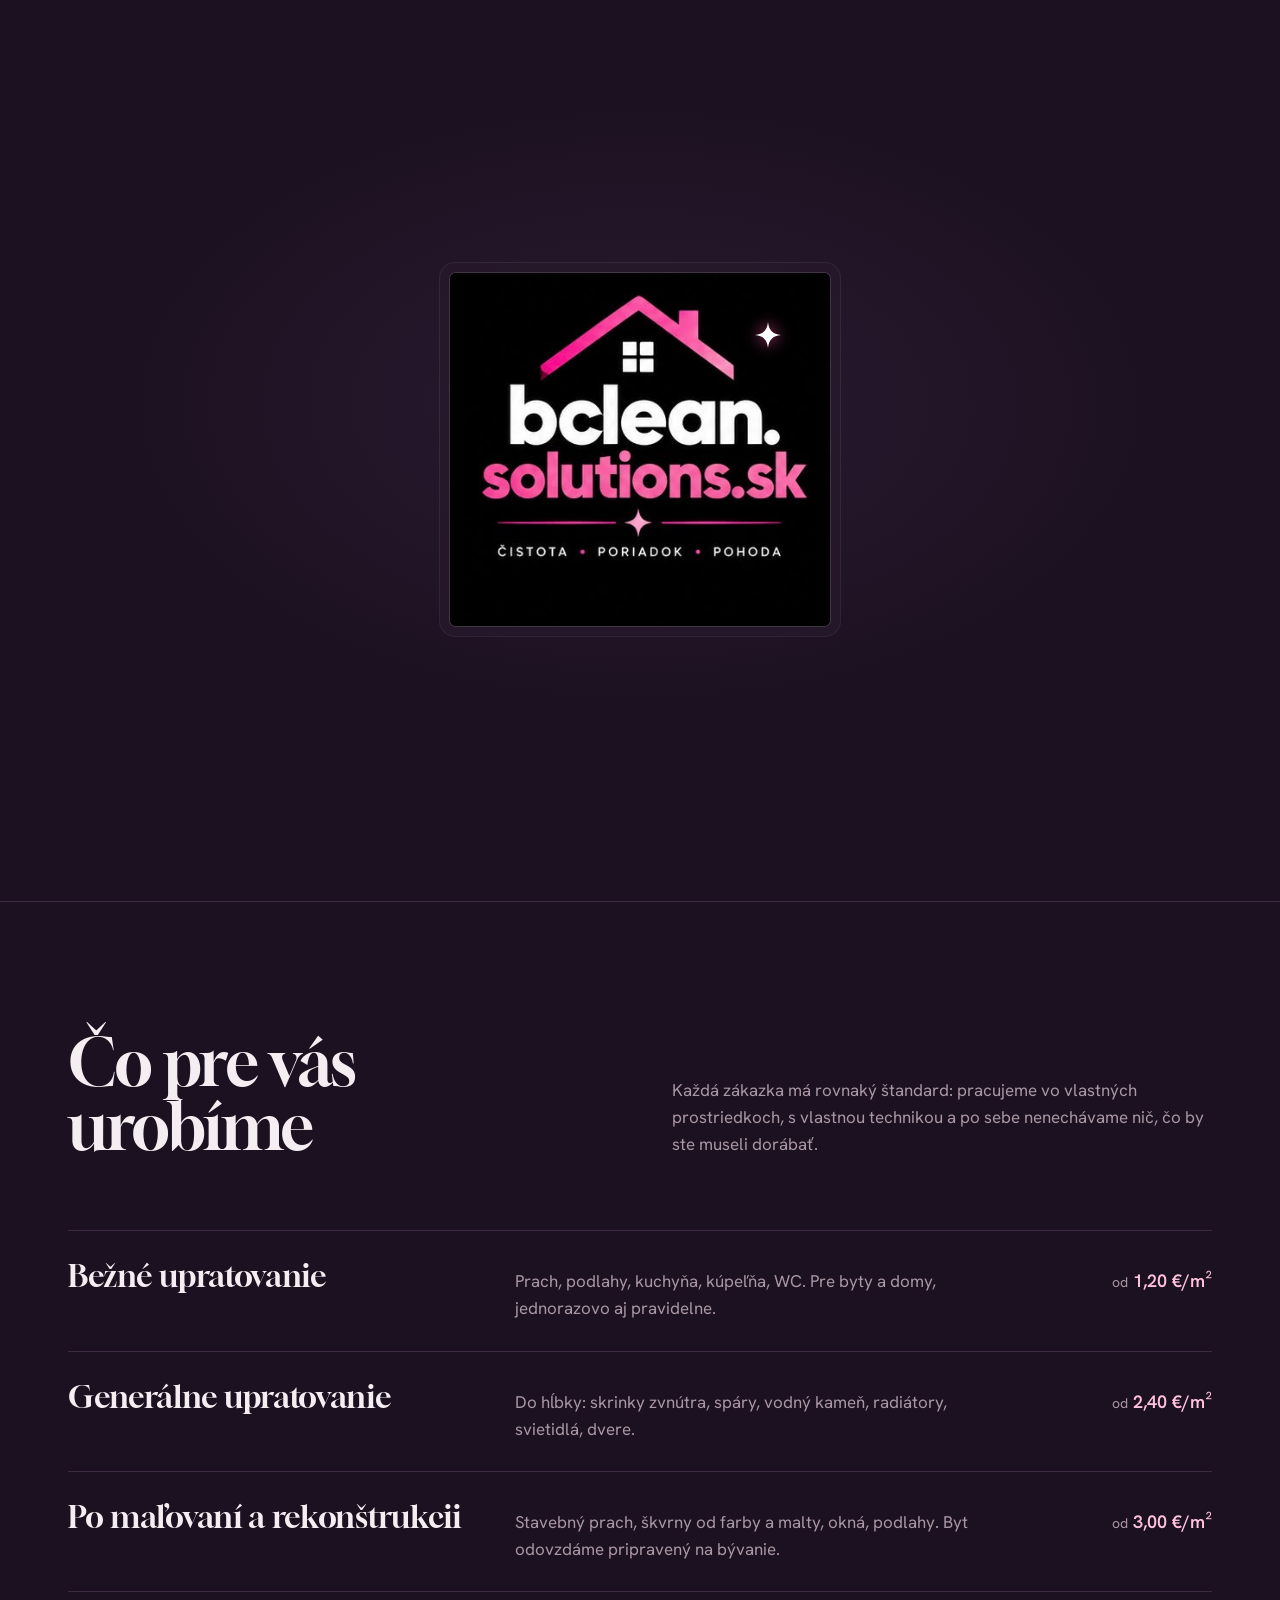
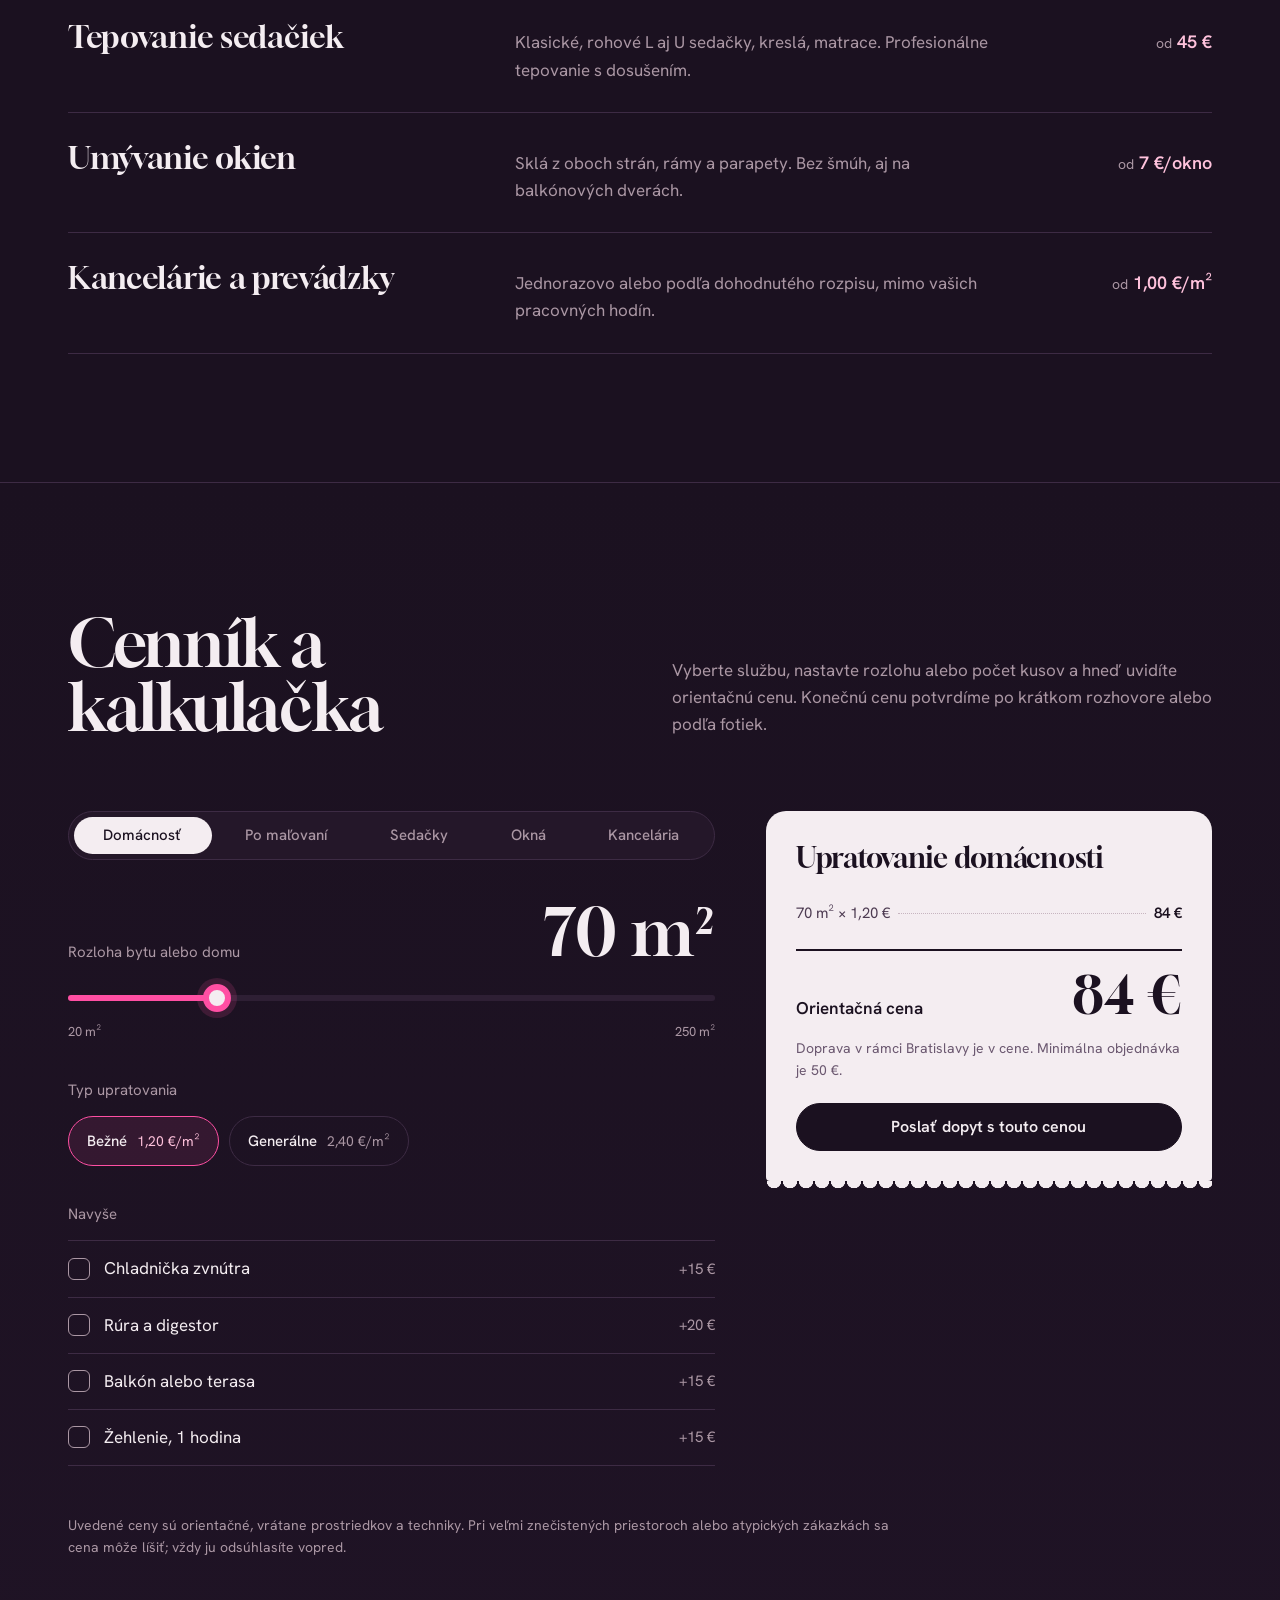
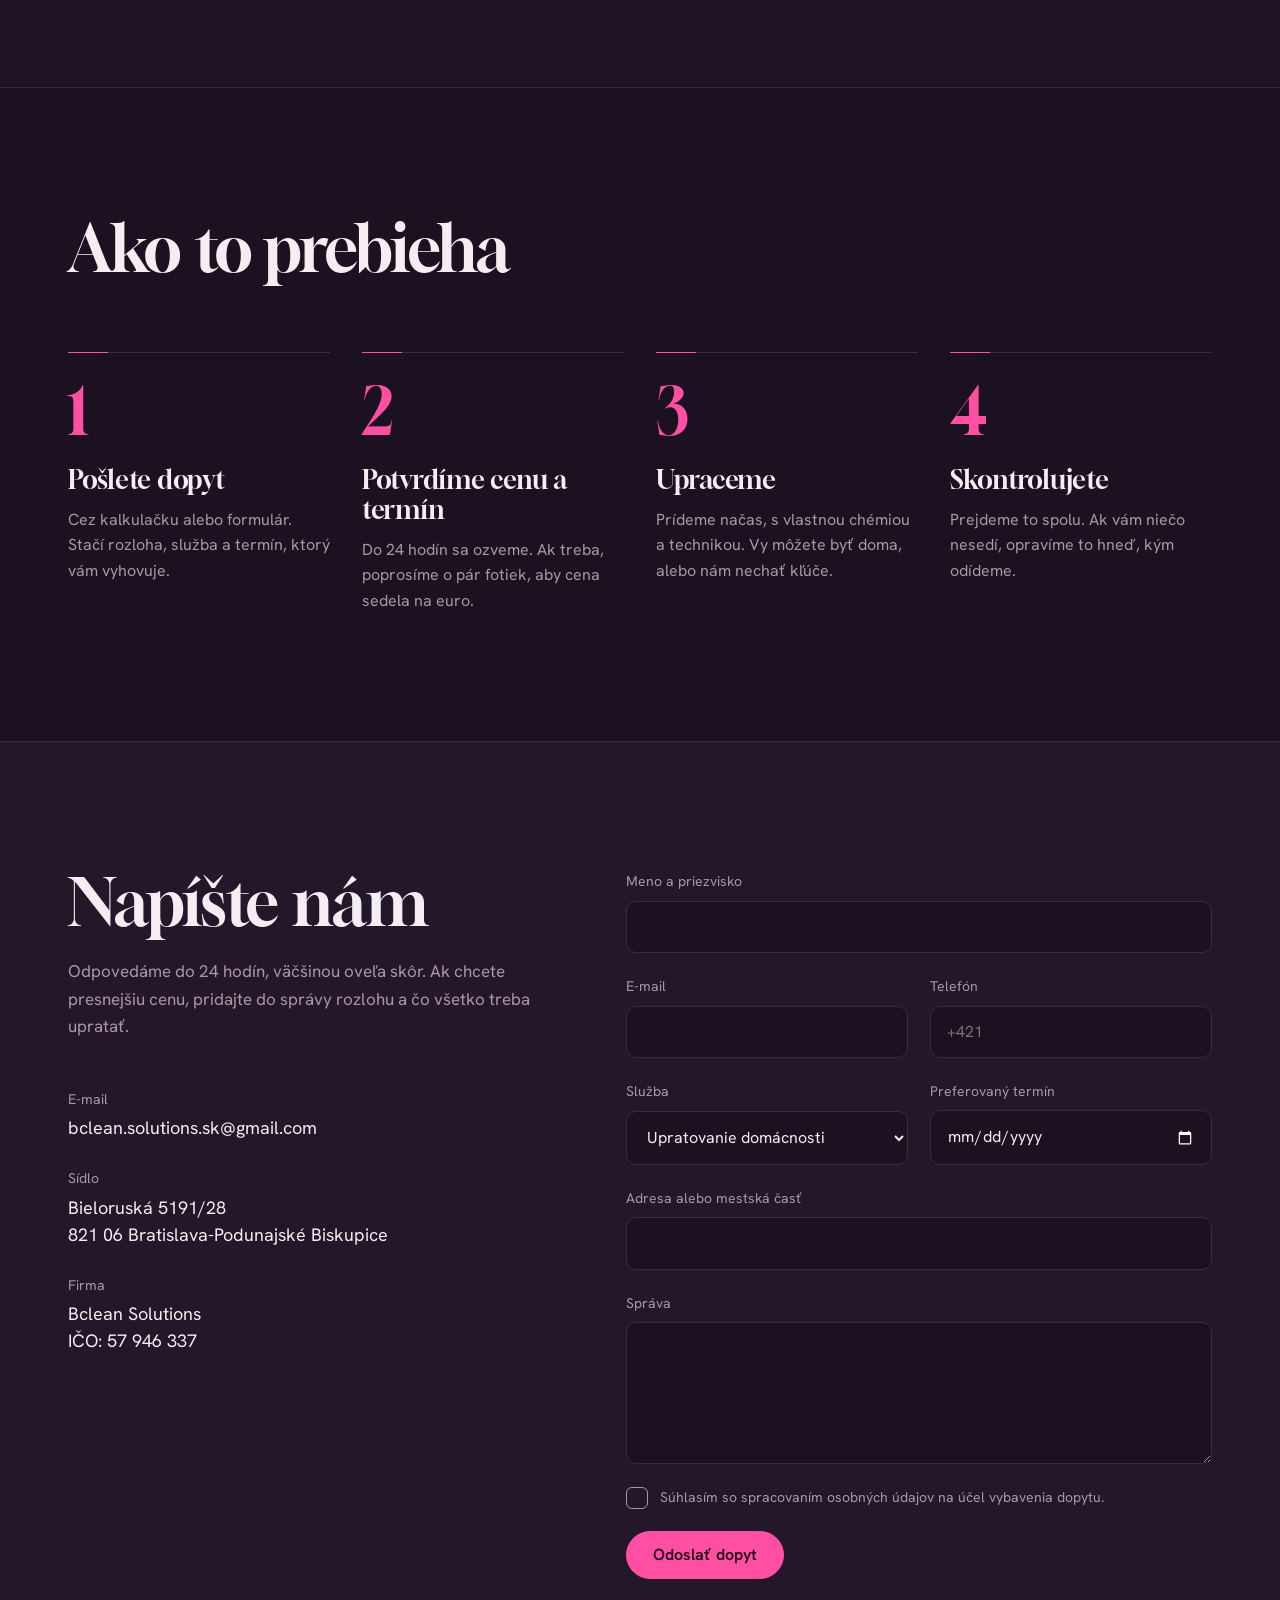
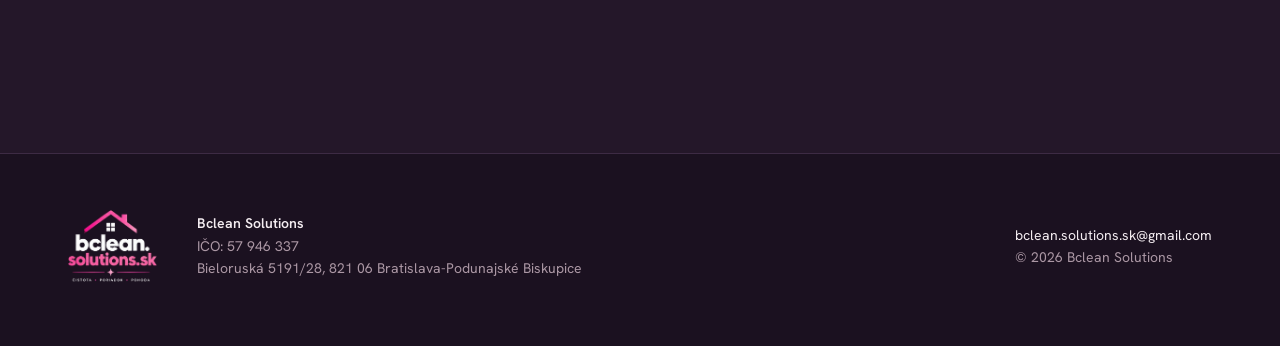
==== commit 6a7a7030: "Verzia CSS/JS kvôli cache" ====
--- a/index.html
+++ b/index.html
@@ -10,7 +10,7 @@
 <link rel="preconnect" href="https://fonts.googleapis.com">
 <link rel="preconnect" href="https://fonts.gstatic.com" crossorigin>
 <link href="https://fonts.googleapis.com/css2?family=Gloock&family=Hanken+Grotesk:wght@400;500;600;700&display=swap&subset=latin-ext" rel="stylesheet">
-<link rel="stylesheet" href="style.css">
+<link rel="stylesheet" href="style.css?v=2">
 </head>
 <body class="is-loading">
 
@@ -357,6 +357,6 @@
   </div>
 </footer>
 
-<script src="main.js"></script>
+<script src="main.js?v=2"></script>
 </body>
 </html>
--- a/style.css
+++ b/style.css
@@ -211,6 +211,7 @@
 .section-pricing { background: linear-gradient(180deg, var(--ink) 0%, #1f1325 100%); }
 .calc { display: grid; grid-template-columns: minmax(0, 1.45fr) minmax(300px, 1fr); gap: clamp(24px, 4vw, 56px); align-items: start; }
 
+.calc-controls { min-width: 0; }
 .tabs {
   display: flex; gap: 4px;
   padding: 5px;
@@ -431,7 +432,7 @@
 
 /* ---------- Responsive ---------- */
 @media (max-width: 1000px) {
-  .calc { grid-template-columns: 1fr; }
+  .calc { grid-template-columns: minmax(0, 1fr); }
   .receipt { position: relative; top: 0; }
   .steps { grid-template-columns: 1fr 1fr; gap: 48px 32px; }
 }
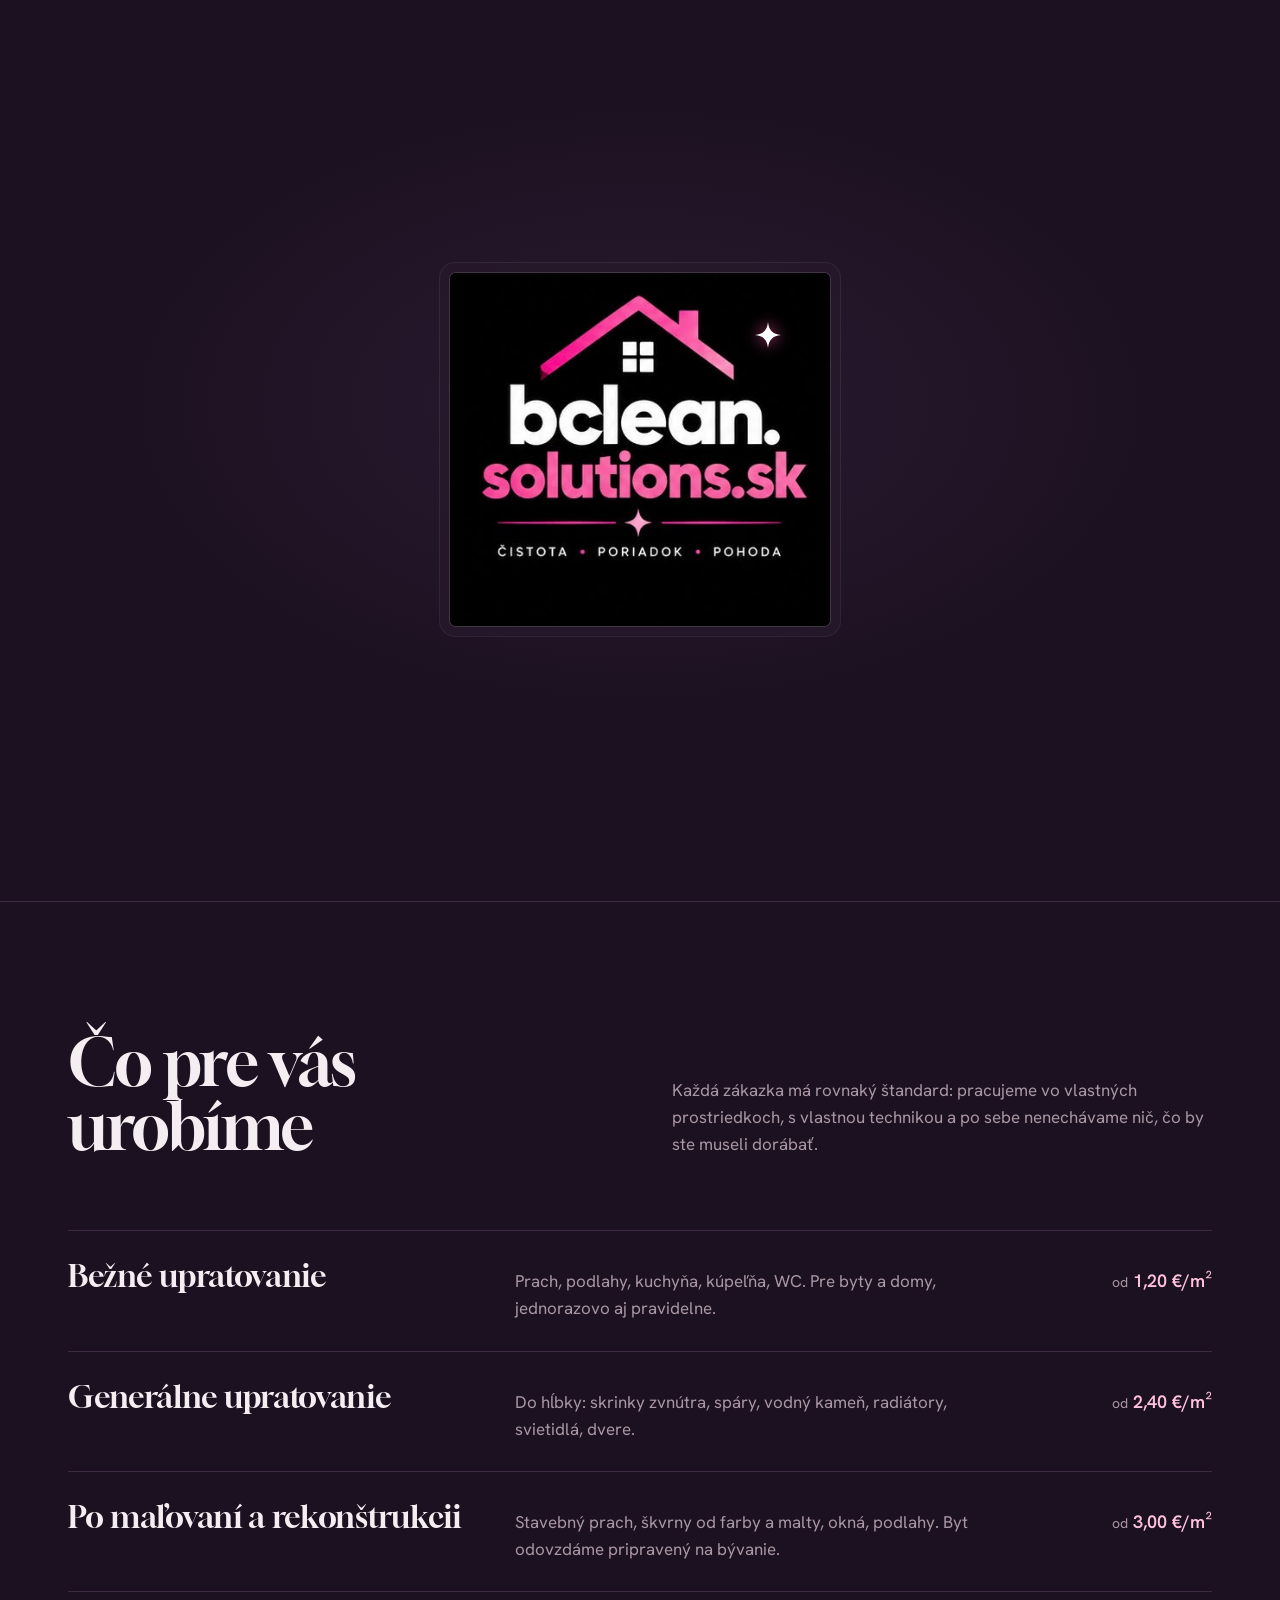
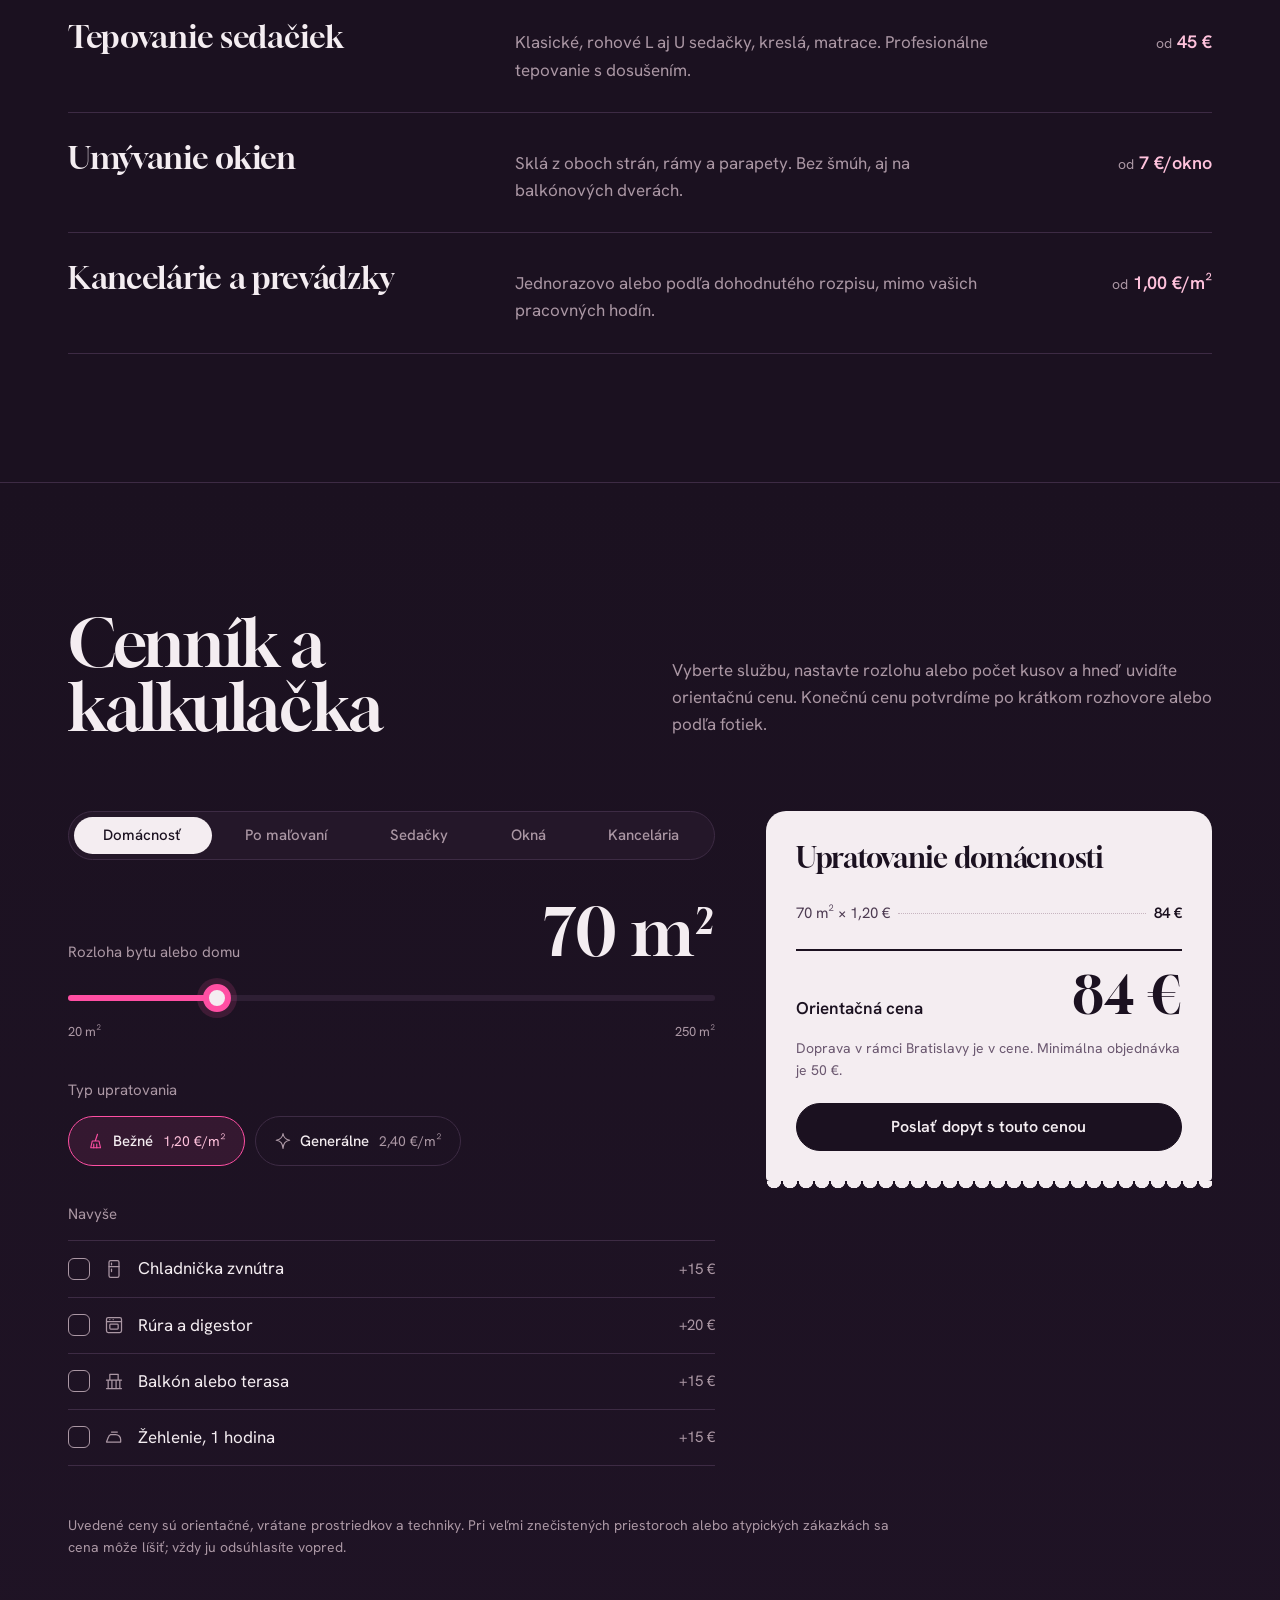
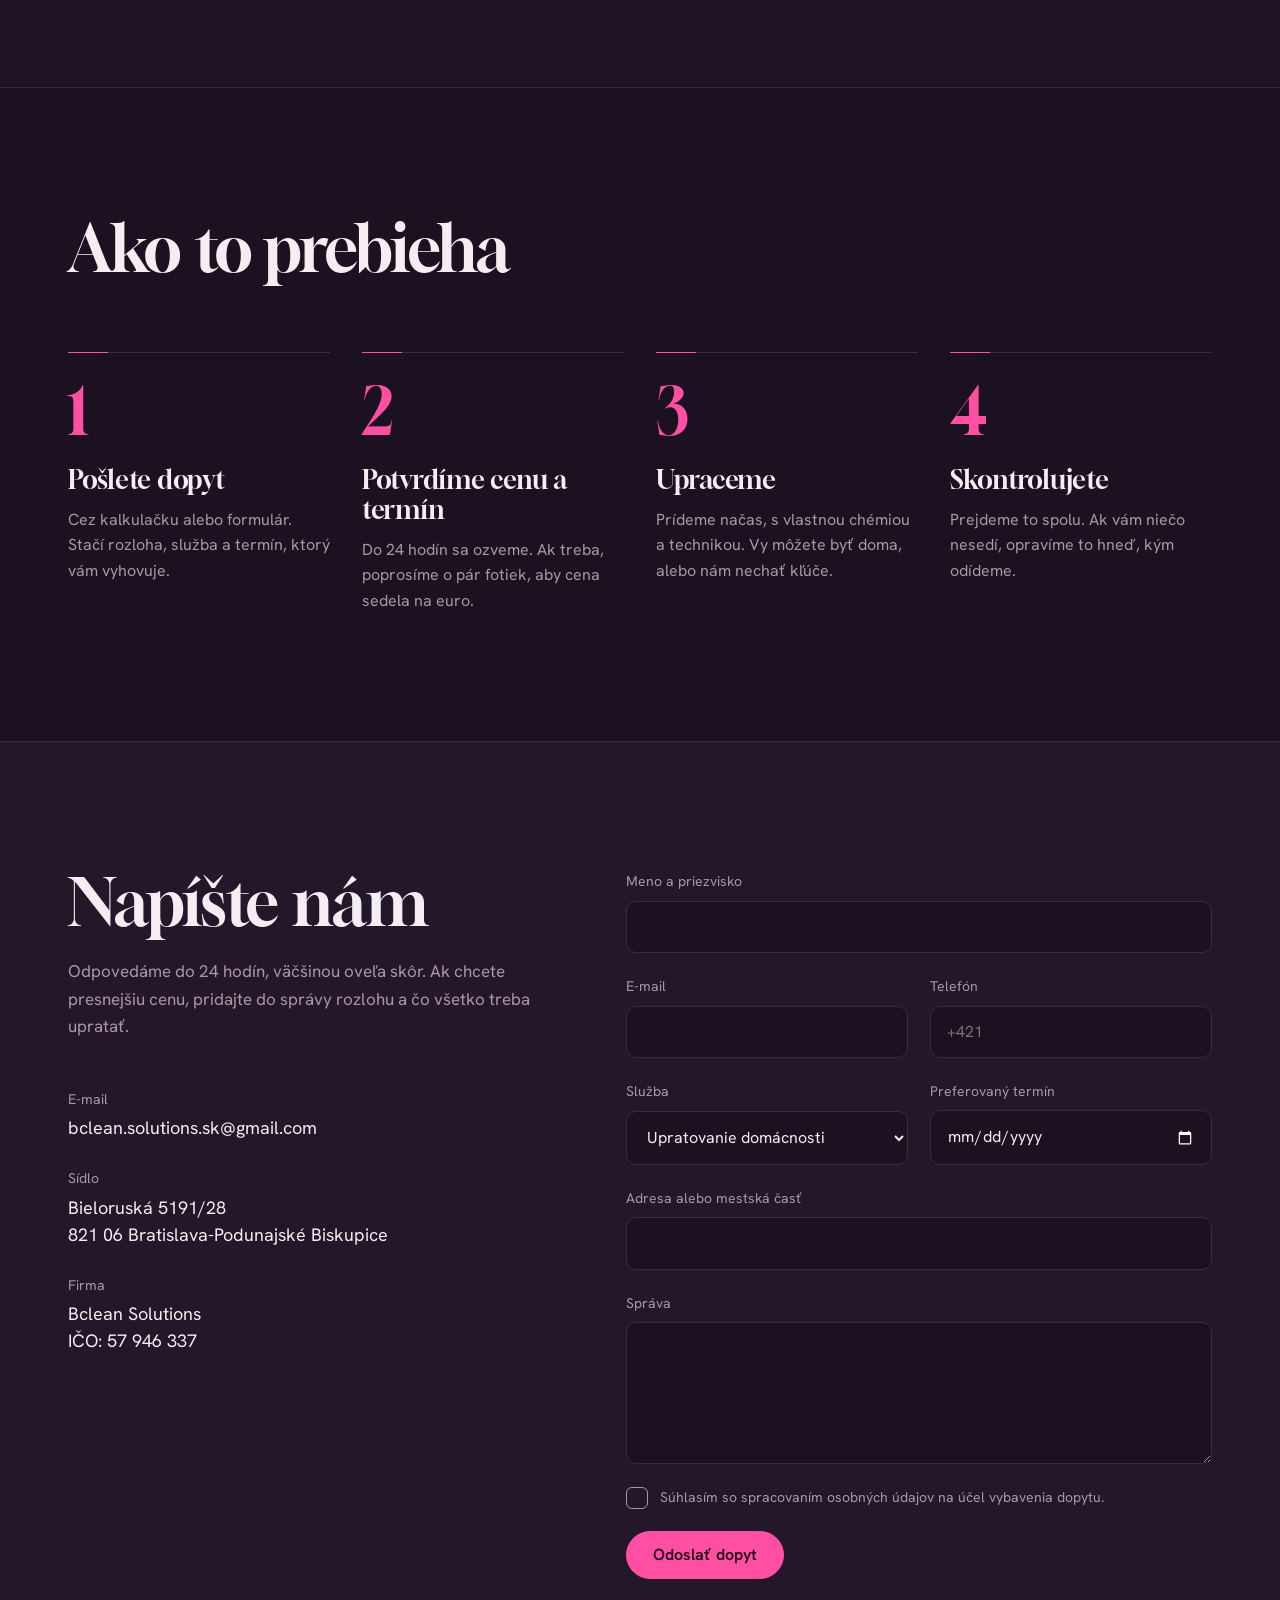
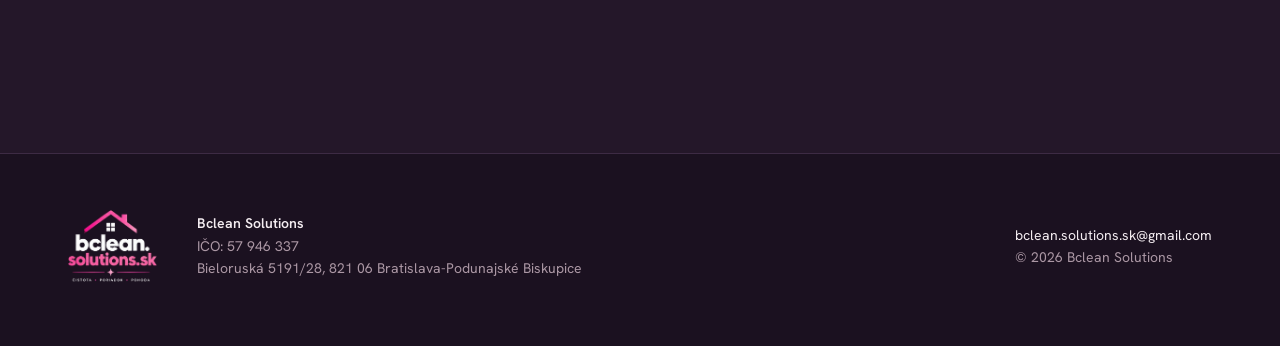
==== commit 085450db: "Ikony v kalkulačke: pôdorysy sedačiek L/U, položky a doplnky" ====
--- a/index.html
+++ b/index.html
@@ -10,9 +10,39 @@
 <link rel="preconnect" href="https://fonts.googleapis.com">
 <link rel="preconnect" href="https://fonts.gstatic.com" crossorigin>
 <link href="https://fonts.googleapis.com/css2?family=Gloock&family=Hanken+Grotesk:wght@400;500;600;700&display=swap&subset=latin-ext" rel="stylesheet">
-<link rel="stylesheet" href="style.css?v=2">
+<link rel="stylesheet" href="style.css?v=3">
 </head>
 <body class="is-loading">
+
+<!-- Ikony: pôdorys zhora (sedačky, postele) a jednoduché linky -->
+<svg width="0" height="0" style="position:absolute" aria-hidden="true">
+  <defs>
+    <symbol id="i-none" viewBox="0 0 48 32"><rect x="8" y="8" width="32" height="18" rx="3" stroke-dasharray="3 3"/><path d="M14 28 34 6"/></symbol>
+    <symbol id="i-sofa2" viewBox="0 0 48 32"><rect x="7" y="7" width="34" height="19" rx="3"/><path d="M11 26V13h26v13M24 13v13"/></symbol>
+    <symbol id="i-sofa3" viewBox="0 0 48 32"><rect x="2" y="7" width="44" height="19" rx="3"/><path d="M6 26V13h36v13M18 13v13M30 13v13"/></symbol>
+    <symbol id="i-sofaL" viewBox="0 0 48 32"><path d="M4 4h40v26H32V17H4z"/><path d="M4 9h35v21M16 9v8M28 9v8M32 17h7"/></symbol>
+    <symbol id="i-sofaU" viewBox="0 0 48 32"><path d="M3 4h42v26H34V17H14v13H3z"/><path d="M8 30V9h32v21M19 9v8M29 9v8M8 17h6M34 17h6"/></symbol>
+    <symbol id="i-armchair" viewBox="0 0 48 32"><rect x="13" y="6" width="22" height="21" rx="3"/><path d="M17 27V12h14v15"/></symbol>
+    <symbol id="i-pouf" viewBox="0 0 48 32"><rect x="14" y="8" width="20" height="17" rx="5"/><path d="M19 13h10"/></symbol>
+    <symbol id="i-chair" viewBox="0 0 48 32"><path d="M18 3v26M18 17h13v12M18 22h13"/></symbol>
+    <symbol id="i-bed1" viewBox="0 0 48 32"><rect x="14" y="3" width="20" height="27" rx="2"/><rect x="17" y="6" width="14" height="5" rx="1.5"/><path d="M14 14h20"/></symbol>
+    <symbol id="i-bed2" viewBox="0 0 48 32"><rect x="8" y="3" width="32" height="27" rx="2"/><rect x="11" y="6" width="12" height="5" rx="1.5"/><rect x="25" y="6" width="12" height="5" rx="1.5"/><path d="M8 14h32"/></symbol>
+    <symbol id="i-door" viewBox="0 0 48 32"><rect x="15" y="2" width="18" height="28" rx="1"/><rect x="18" y="5" width="12" height="14" rx="1"/><path d="M29 23v2"/></symbol>
+    <symbol id="i-fridge" viewBox="0 0 24 24"><rect x="6" y="2" width="12" height="20" rx="2"/><path d="M6 9h12M9 5v2M9 12v3"/></symbol>
+    <symbol id="i-oven" viewBox="0 0 24 24"><rect x="3" y="3" width="18" height="18" rx="2"/><path d="M3 8h18"/><rect x="7" y="11" width="10" height="6" rx="1"/><path d="M7 5.5h.01M11 5.5h.01"/></symbol>
+    <symbol id="i-balcony" viewBox="0 0 24 24"><path d="M3 11h18M3 21h18M5 11v10M9.5 11v10M14.5 11v10M19 11v10M7 11V4h10v7"/></symbol>
+    <symbol id="i-iron" viewBox="0 0 24 24"><path d="M3 18h17v-3a6 6 0 0 0-6-6H8M3 18l2-5a6 6 0 0 1 3-4M9 6h7"/></symbol>
+    <symbol id="i-drop" viewBox="0 0 24 24"><path d="M12 3s6 6.5 6 11a6 6 0 0 1-12 0c0-4.5 6-11 6-11z"/><path d="M9 15a3 3 0 0 0 3 3"/></symbol>
+    <symbol id="i-window" viewBox="0 0 24 24"><rect x="4" y="3" width="16" height="18" rx="1"/><path d="M12 3v18M4 12h16"/></symbol>
+    <symbol id="i-bin" viewBox="0 0 24 24"><path d="M4 7h16M9 7V4h6v3M6 7l1 14h10l1-14M10 11v6M14 11v6"/></symbol>
+    <symbol id="i-frame" viewBox="0 0 24 24"><rect x="4" y="3" width="16" height="15" rx="1"/><rect x="7" y="6" width="10" height="9"/><path d="M2 21h20"/></symbol>
+    <symbol id="i-shield" viewBox="0 0 24 24"><path d="M12 3l7 3v6c0 4.5-3 7.5-7 9-4-1.5-7-4.5-7-9V6z"/><path d="M9 12l2 2 4-4"/></symbol>
+    <symbol id="i-broom" viewBox="0 0 24 24"><path d="M14 3l-3 9M7 12h9l2 9H5z"/><path d="M9 16v5M13 16v5"/></symbol>
+    <symbol id="i-sparkle" viewBox="0 0 24 24"><path d="M12 2c.7 5.5 3 8 9 9-6 1-8.3 3.5-9 11-.7-7.5-3-10-9-11 6-1 8.3-3.5 9-9z"/></symbol>
+    <symbol id="i-calendar" viewBox="0 0 24 24"><rect x="3" y="5" width="18" height="16" rx="2"/><path d="M3 10h18M8 3v4M16 3v4"/></symbol>
+    <symbol id="i-once" viewBox="0 0 24 24"><circle cx="12" cy="12" r="8"/><path d="M12 8v4l3 2"/></symbol>
+  </defs>
+</svg>
 
 <!-- Loader: zahmlené sklo, stierka ho trikrát pretiahne a odhalí logo -->
 <div class="loader" aria-hidden="true">
@@ -142,15 +172,15 @@
             </div>
             <fieldset class="choice">
               <legend>Typ upratovania</legend>
-              <label><input type="radio" name="home-type" value="basic" checked><span>Bežné <em>1,20 €/m²</em></span></label>
-              <label><input type="radio" name="home-type" value="deep"><span>Generálne <em>2,40 €/m²</em></span></label>
+              <label><input type="radio" name="home-type" value="basic" checked><span><svg class="ico" aria-hidden="true"><use href="#i-broom"/></svg>Bežné <em>1,20 €/m²</em></span></label>
+              <label><input type="radio" name="home-type" value="deep"><span><svg class="ico" aria-hidden="true"><use href="#i-sparkle"/></svg>Generálne <em>2,40 €/m²</em></span></label>
             </fieldset>
             <fieldset class="extras">
               <legend>Navyše</legend>
-              <label><input type="checkbox" data-extra="Chladnička zvnútra" data-price="15"><span>Chladnička zvnútra</span><em>+15 €</em></label>
-              <label><input type="checkbox" data-extra="Rúra a digestor" data-price="20"><span>Rúra a digestor</span><em>+20 €</em></label>
-              <label><input type="checkbox" data-extra="Balkón alebo terasa" data-price="15"><span>Balkón alebo terasa</span><em>+15 €</em></label>
-              <label><input type="checkbox" data-extra="Žehlenie (1 hodina)" data-price="15"><span>Žehlenie, 1 hodina</span><em>+15 €</em></label>
+              <label><input type="checkbox" data-extra="Chladnička zvnútra" data-price="15"><svg class="ico" aria-hidden="true"><use href="#i-fridge"/></svg><span>Chladnička zvnútra</span><em>+15 €</em></label>
+              <label><input type="checkbox" data-extra="Rúra a digestor" data-price="20"><svg class="ico" aria-hidden="true"><use href="#i-oven"/></svg><span>Rúra a digestor</span><em>+20 €</em></label>
+              <label><input type="checkbox" data-extra="Balkón alebo terasa" data-price="15"><svg class="ico" aria-hidden="true"><use href="#i-balcony"/></svg><span>Balkón alebo terasa</span><em>+15 €</em></label>
+              <label><input type="checkbox" data-extra="Žehlenie (1 hodina)" data-price="15"><svg class="ico" aria-hidden="true"><use href="#i-iron"/></svg><span>Žehlenie, 1 hodina</span><em>+15 €</em></label>
             </fieldset>
           </div>
 
@@ -164,9 +194,9 @@
             </div>
             <fieldset class="extras">
               <legend>Navyše</legend>
-              <label><input type="checkbox" data-extra-m2="Škvrny od farby a malty" data-price="0.5"><span>Odstránenie škvŕn od farby a malty</span><em>+0,50 €/m²</em></label>
-              <label><input type="checkbox" data-extra-m2="Umytie okien" data-price="0.6"><span>Umytie všetkých okien</span><em>+0,60 €/m²</em></label>
-              <label><input type="checkbox" data-extra="Odvoz drobného odpadu" data-price="25"><span>Odvoz drobného odpadu</span><em>+25 €</em></label>
+              <label><input type="checkbox" data-extra-m2="Škvrny od farby a malty" data-price="0.5"><svg class="ico" aria-hidden="true"><use href="#i-drop"/></svg><span>Odstránenie škvŕn od farby a malty</span><em>+0,50 €/m²</em></label>
+              <label><input type="checkbox" data-extra-m2="Umytie okien" data-price="0.6"><svg class="ico" aria-hidden="true"><use href="#i-window"/></svg><span>Umytie všetkých okien</span><em>+0,60 €/m²</em></label>
+              <label><input type="checkbox" data-extra="Odvoz drobného odpadu" data-price="25"><svg class="ico" aria-hidden="true"><use href="#i-bin"/></svg><span>Odvoz drobného odpadu</span><em>+25 €</em></label>
             </fieldset>
           </div>
 
@@ -174,22 +204,22 @@
           <div class="panel" data-panel="sofa" role="tabpanel" hidden>
             <fieldset class="choice choice-sofa">
               <legend>Sedačka</legend>
-              <label><input type="radio" name="sofa-type" value="0" data-name="" ><span>Bez sedačky</span></label>
-              <label><input type="radio" name="sofa-type" value="45" data-name="Sedačka 2-miestna"><span>2-miestna <em>45 €</em></span></label>
-              <label><input type="radio" name="sofa-type" value="55" data-name="Sedačka 3-miestna" checked><span>3-miestna <em>55 €</em></span></label>
-              <label><input type="radio" name="sofa-type" value="75" data-name="Rohová sedačka L"><span>Rohová L <em>75 €</em></span></label>
-              <label><input type="radio" name="sofa-type" value="95" data-name="Sedačka U"><span>Sedačka U <em>95 €</em></span></label>
+              <label><input type="radio" name="sofa-type" value="0" data-name="" ><span><svg class="ico-lg" aria-hidden="true"><use href="#i-none"/></svg><b>Bez sedačky</b><em>–</em></span></label>
+              <label><input type="radio" name="sofa-type" value="45" data-name="Sedačka 2-miestna"><span><svg class="ico-lg" aria-hidden="true"><use href="#i-sofa2"/></svg><b>2-miestna</b><em>45 €</em></span></label>
+              <label><input type="radio" name="sofa-type" value="55" data-name="Sedačka 3-miestna" checked><span><svg class="ico-lg" aria-hidden="true"><use href="#i-sofa3"/></svg><b>3-miestna</b><em>55 €</em></span></label>
+              <label><input type="radio" name="sofa-type" value="75" data-name="Rohová sedačka L"><span><svg class="ico-lg" aria-hidden="true"><use href="#i-sofaL"/></svg><b>Rohová L</b><em>75 €</em></span></label>
+              <label><input type="radio" name="sofa-type" value="95" data-name="Sedačka U"><span><svg class="ico-lg" aria-hidden="true"><use href="#i-sofaU"/></svg><b>Sedačka U</b><em>95 €</em></span></label>
             </fieldset>
             <div class="steppers">
-              <div class="stepper" data-name="Kreslo" data-price="20"><span>Kreslo <em>20 €</em></span><div><button type="button" aria-label="Menej">−</button><output>0</output><button type="button" aria-label="Viac">+</button></div></div>
-              <div class="stepper" data-name="Taburetka" data-price="10"><span>Taburetka <em>10 €</em></span><div><button type="button" aria-label="Menej">−</button><output>0</output><button type="button" aria-label="Viac">+</button></div></div>
-              <div class="stepper" data-name="Čalúnená stolička" data-price="8"><span>Čalúnená stolička <em>8 €</em></span><div><button type="button" aria-label="Menej">−</button><output>0</output><button type="button" aria-label="Viac">+</button></div></div>
-              <div class="stepper" data-name="Matrac jednolôžko" data-price="30"><span>Matrac, jednolôžko <em>30 €</em></span><div><button type="button" aria-label="Menej">−</button><output>0</output><button type="button" aria-label="Viac">+</button></div></div>
-              <div class="stepper" data-name="Matrac dvojlôžko" data-price="45"><span>Matrac, dvojlôžko <em>45 €</em></span><div><button type="button" aria-label="Menej">−</button><output>0</output><button type="button" aria-label="Viac">+</button></div></div>
+              <div class="stepper" data-name="Kreslo" data-price="20"><span><svg class="ico-md" aria-hidden="true"><use href="#i-armchair"/></svg>Kreslo <em>20 €</em></span><div><button type="button" aria-label="Menej">−</button><output>0</output><button type="button" aria-label="Viac">+</button></div></div>
+              <div class="stepper" data-name="Taburetka" data-price="10"><span><svg class="ico-md" aria-hidden="true"><use href="#i-pouf"/></svg>Taburetka <em>10 €</em></span><div><button type="button" aria-label="Menej">−</button><output>0</output><button type="button" aria-label="Viac">+</button></div></div>
+              <div class="stepper" data-name="Čalúnená stolička" data-price="8"><span><svg class="ico-md" aria-hidden="true"><use href="#i-chair"/></svg>Čalúnená stolička <em>8 €</em></span><div><button type="button" aria-label="Menej">−</button><output>0</output><button type="button" aria-label="Viac">+</button></div></div>
+              <div class="stepper" data-name="Matrac jednolôžko" data-price="30"><span><svg class="ico-md" aria-hidden="true"><use href="#i-bed1"/></svg>Matrac, jednolôžko <em>30 €</em></span><div><button type="button" aria-label="Menej">−</button><output>0</output><button type="button" aria-label="Viac">+</button></div></div>
+              <div class="stepper" data-name="Matrac dvojlôžko" data-price="45"><span><svg class="ico-md" aria-hidden="true"><use href="#i-bed2"/></svg>Matrac, dvojlôžko <em>45 €</em></span><div><button type="button" aria-label="Menej">−</button><output>0</output><button type="button" aria-label="Viac">+</button></div></div>
             </div>
             <fieldset class="extras">
               <legend>Navyše</legend>
-              <label><input type="checkbox" data-extra="Impregnácia proti škvrnám" data-price="25"><span>Impregnácia proti škvrnám</span><em>+25 €</em></label>
+              <label><input type="checkbox" data-extra="Impregnácia proti škvrnám" data-price="25"><svg class="ico" aria-hidden="true"><use href="#i-shield"/></svg><span>Impregnácia proti škvrnám</span><em>+25 €</em></label>
             </fieldset>
           </div>
 
@@ -203,11 +233,11 @@
             </div>
             <p class="hint">Dvojkrídlové okno počítame ako jedno okno.</p>
             <div class="steppers">
-              <div class="stepper" data-name="Balkónové dvere" data-price="9"><span>Balkónové dvere <em>9 €</em></span><div><button type="button" aria-label="Menej">−</button><output>0</output><button type="button" aria-label="Viac">+</button></div></div>
+              <div class="stepper" data-name="Balkónové dvere" data-price="9"><span><svg class="ico-md" aria-hidden="true"><use href="#i-door"/></svg>Balkónové dvere <em>9 €</em></span><div><button type="button" aria-label="Menej">−</button><output>0</output><button type="button" aria-label="Viac">+</button></div></div>
             </div>
             <fieldset class="extras">
               <legend>Navyše</legend>
-              <label><input type="checkbox" data-extra-per="Rámy a parapety" data-price="2"><span>Rámy a parapety</span><em>+2 €/okno</em></label>
+              <label><input type="checkbox" data-extra-per="Rámy a parapety" data-price="2"><svg class="ico" aria-hidden="true"><use href="#i-frame"/></svg><span>Rámy a parapety</span><em>+2 €/okno</em></label>
             </fieldset>
           </div>
 
@@ -221,8 +251,8 @@
             </div>
             <fieldset class="choice">
               <legend>Ako často</legend>
-              <label><input type="radio" name="office-freq" value="once" checked><span>Jednorazovo</span></label>
-              <label><input type="radio" name="office-freq" value="weekly"><span>Pravidelne <em>−10 %</em></span></label>
+              <label><input type="radio" name="office-freq" value="once" checked><span><svg class="ico" aria-hidden="true"><use href="#i-once"/></svg>Jednorazovo</span></label>
+              <label><input type="radio" name="office-freq" value="weekly"><span><svg class="ico" aria-hidden="true"><use href="#i-calendar"/></svg>Pravidelne <em>−10 %</em></span></label>
             </fieldset>
           </div>
         </div>
@@ -357,6 +387,6 @@
   </div>
 </footer>
 
-<script src="main.js?v=2"></script>
+<script src="main.js?v=3"></script>
 </body>
 </html>
--- a/style.css
+++ b/style.css
@@ -282,7 +282,7 @@
 .choice label { position: relative; cursor: pointer; }
 .choice input { position: absolute; opacity: 0; inset: 0; cursor: pointer; }
 .choice span {
-  display: inline-flex; gap: 10px; align-items: baseline;
+  display: inline-flex; gap: 10px; align-items: center;
   padding: 12px 18px;
   border: 1px solid var(--line); border-radius: 999px;
   font-weight: 500; font-size: 15px;
@@ -293,9 +293,36 @@
 .choice input:checked + span em { color: var(--blush); }
 .choice input:focus-visible + span { outline: 2px solid var(--pink); outline-offset: 3px; }
 
+/* Ikony */
+.ico, .ico-md, .ico-lg {
+  flex: none;
+  fill: none; stroke: currentColor;
+  stroke-width: 1.5; stroke-linecap: round; stroke-linejoin: round;
+}
+.ico { width: 20px; height: 20px; color: var(--mauve); }
+.ico-md { width: 42px; height: 28px; color: var(--blush); stroke-width: 1.4; }
+.ico-lg { width: 64px; height: 43px; stroke-width: 1.3; }
+.choice span .ico { align-self: center; width: 18px; height: 18px; margin-right: -2px; }
+.choice input:checked + span .ico { color: var(--pink); }
+
+/* Sedačky ako dlaždice s pôdorysom */
+.choice-sofa { display: grid; grid-template-columns: repeat(5, minmax(0, 1fr)); gap: 10px; }
+.choice-sofa span {
+  display: grid; justify-items: center; gap: 6px;
+  height: 100%;
+  padding: 18px 8px 14px;
+  border-radius: 16px;
+  text-align: center;
+}
+.choice-sofa .ico-lg { color: var(--mauve); margin-bottom: 6px; transition: color .2s; }
+.choice-sofa b { font-weight: 600; font-size: 15px; line-height: 1.2; }
+.choice-sofa label:hover span { border-color: var(--mauve); }
+.choice-sofa input:checked + span { border-color: var(--pink); }
+.choice-sofa input:checked + span .ico-lg { color: var(--pink); }
+
 .extras { display: grid; gap: 0; }
 .extras label {
-  display: grid; grid-template-columns: 22px 1fr auto; gap: 14px; align-items: center;
+  display: grid; grid-template-columns: 22px 20px 1fr auto; gap: 14px; align-items: center;
   padding: 14px 0; border-top: 1px solid var(--line); cursor: pointer;
 }
 .extras label:last-child { border-bottom: 1px solid var(--line); }
@@ -323,6 +350,7 @@
   padding: 12px 0; border-top: 1px solid var(--line);
 }
 .stepper:last-child { border-bottom: 1px solid var(--line); }
+.stepper > span { display: flex; align-items: center; gap: 12px; }
 .stepper em { font-style: normal; color: var(--mauve); font-size: 15px; margin-left: 8px; }
 .stepper > div { display: flex; align-items: center; gap: 4px; }
 .stepper button {
@@ -457,6 +485,11 @@
   .receipt { padding: 26px 22px 24px; }
   .receipt-total strong { font-size: 44px; }
   .tabs { border-radius: 16px; }
+  .choice-sofa { grid-template-columns: repeat(3, minmax(0, 1fr)); }
+  .stepper > span { display: grid; grid-template-columns: auto 1fr; column-gap: 12px; line-height: 1.3; }
+  .stepper > span .ico-md { grid-row: span 2; }
+  .stepper em { margin-left: 0; font-size: 14px; }
+  .ico-lg { width: 54px; height: 36px; }
 }
 
 @media (prefers-reduced-motion: reduce) {
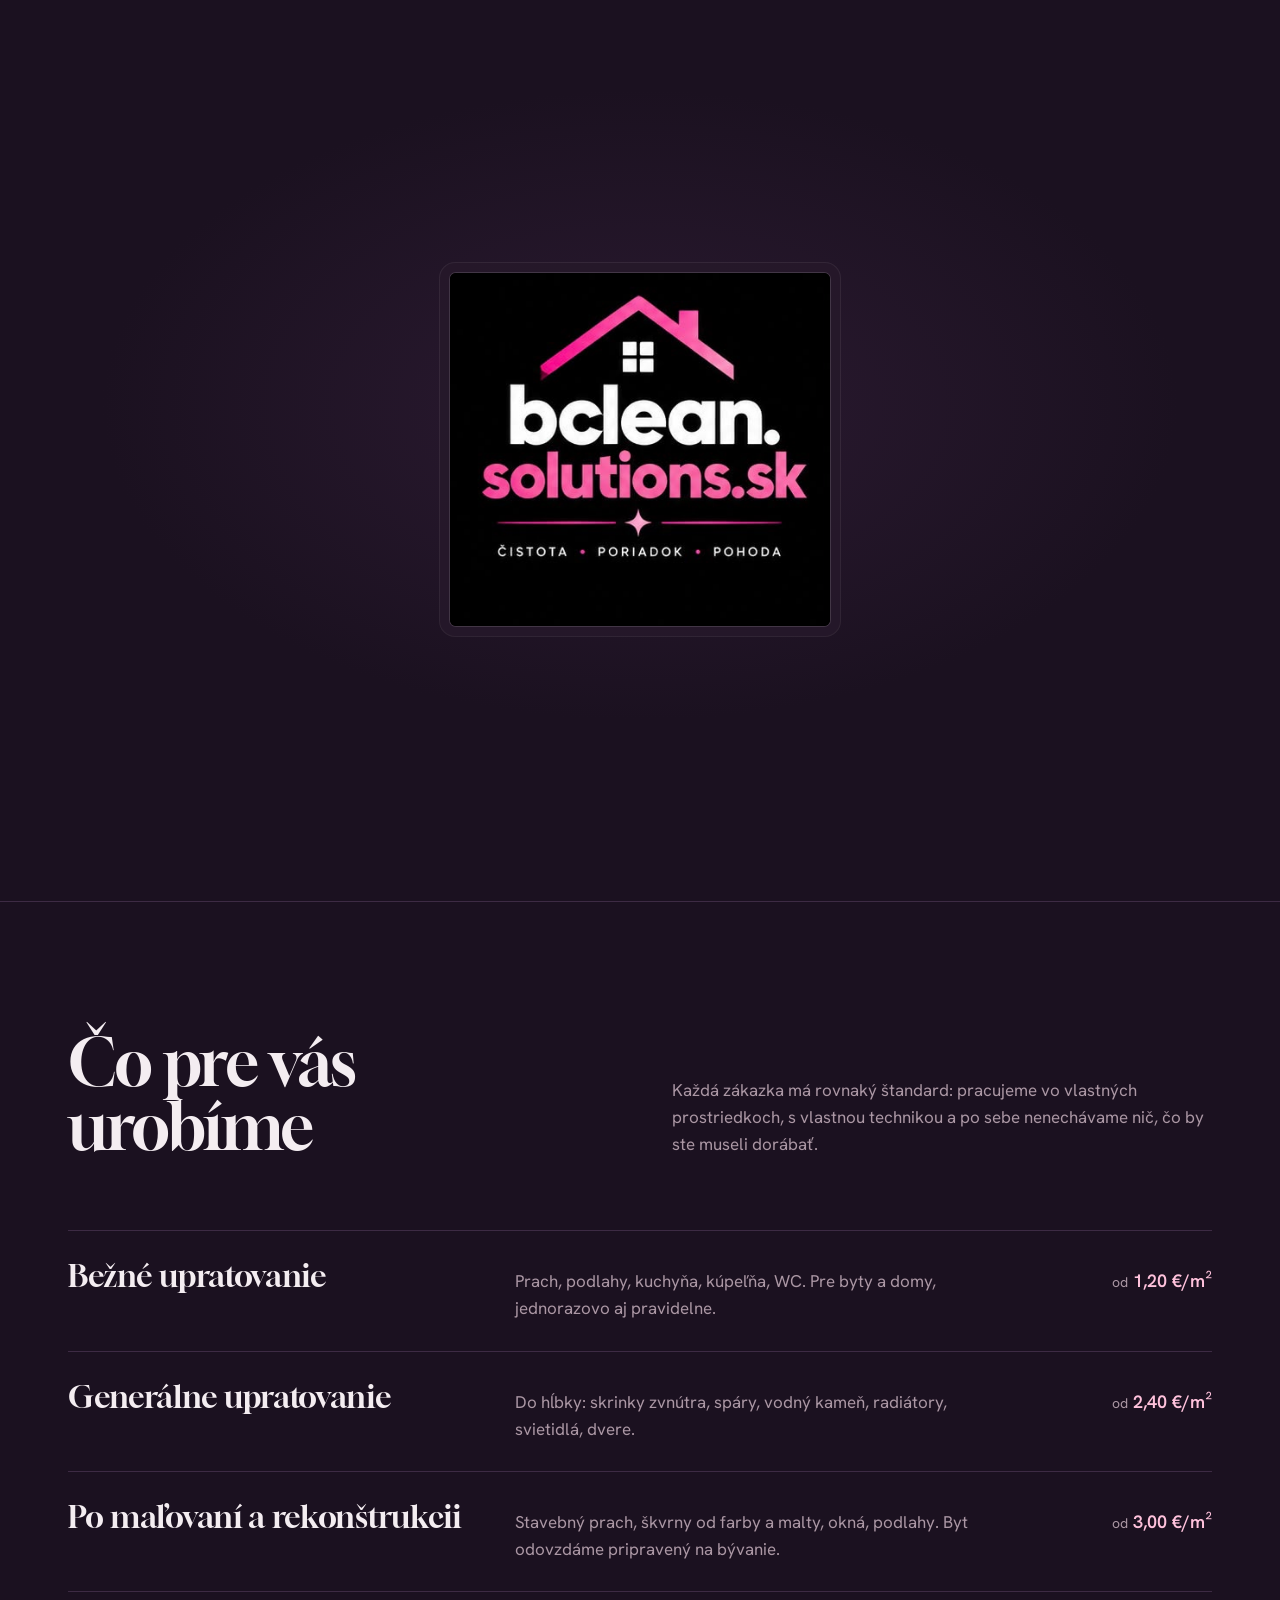
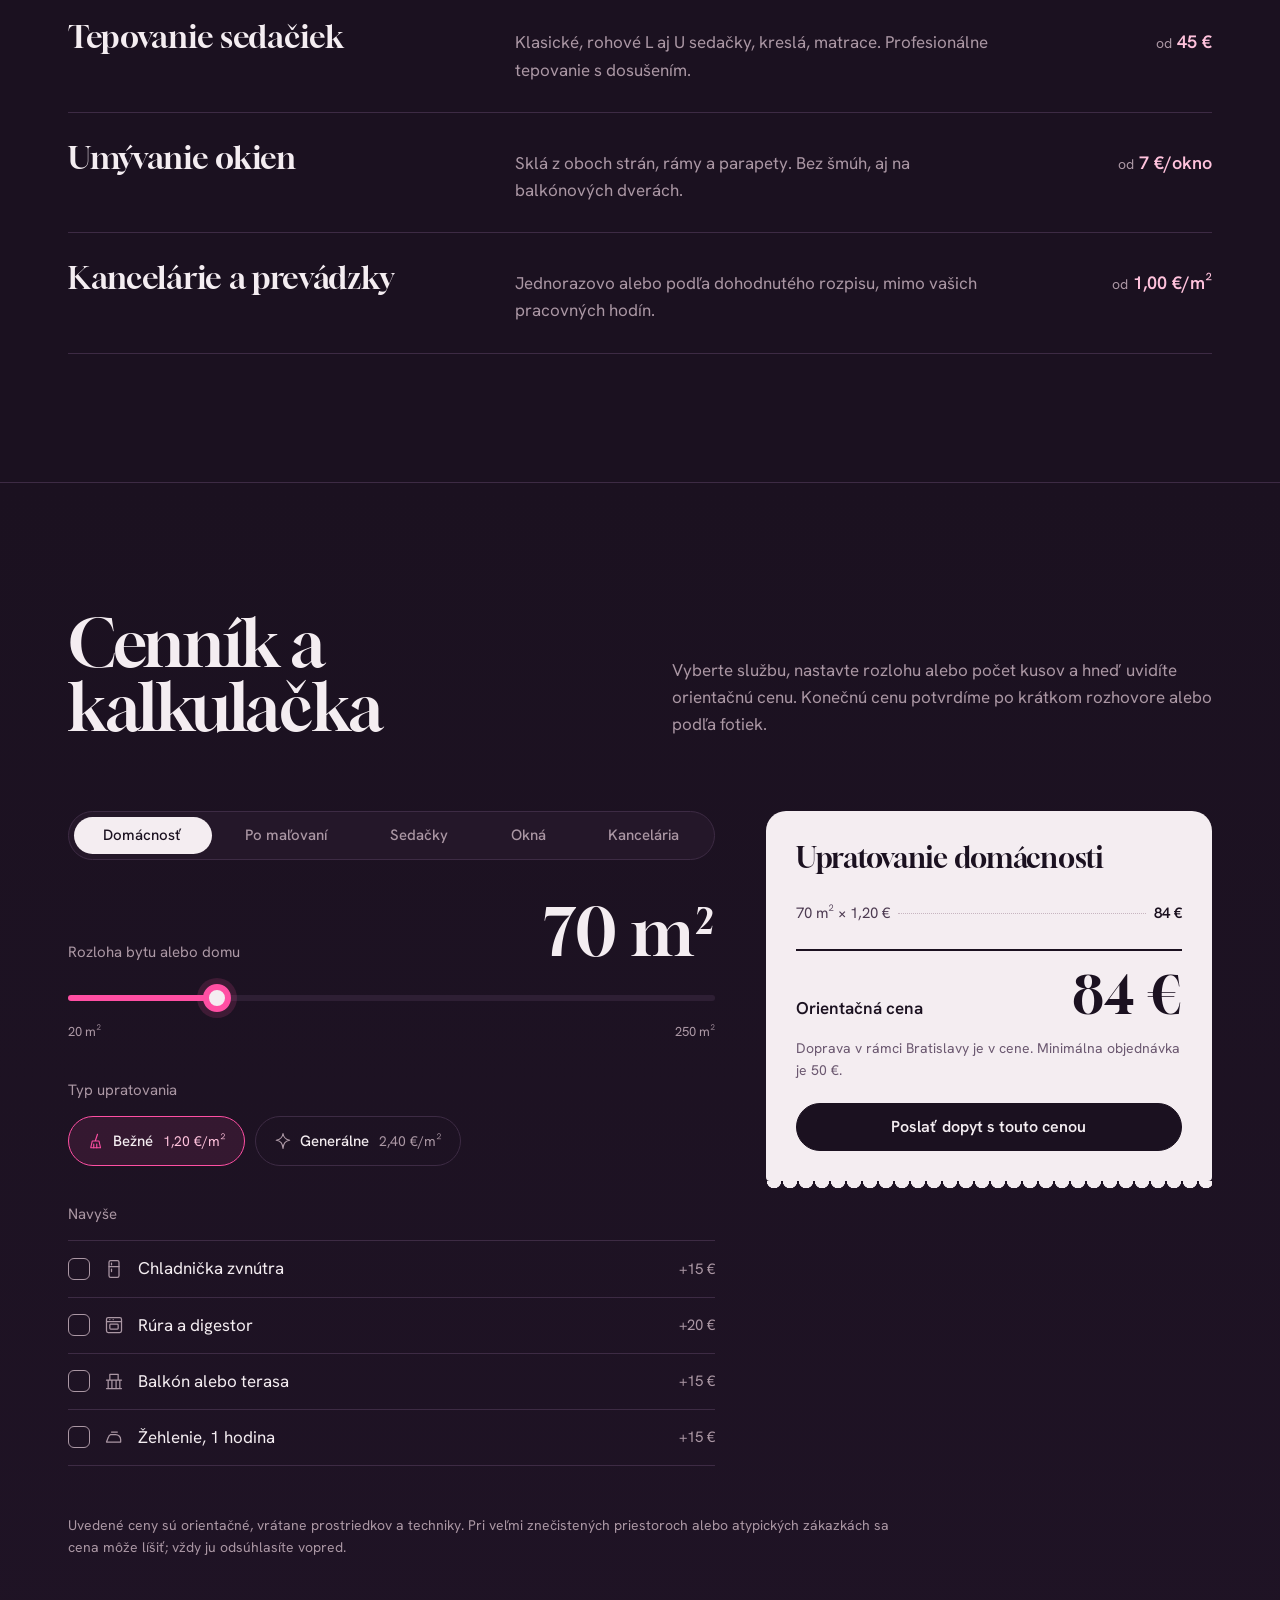
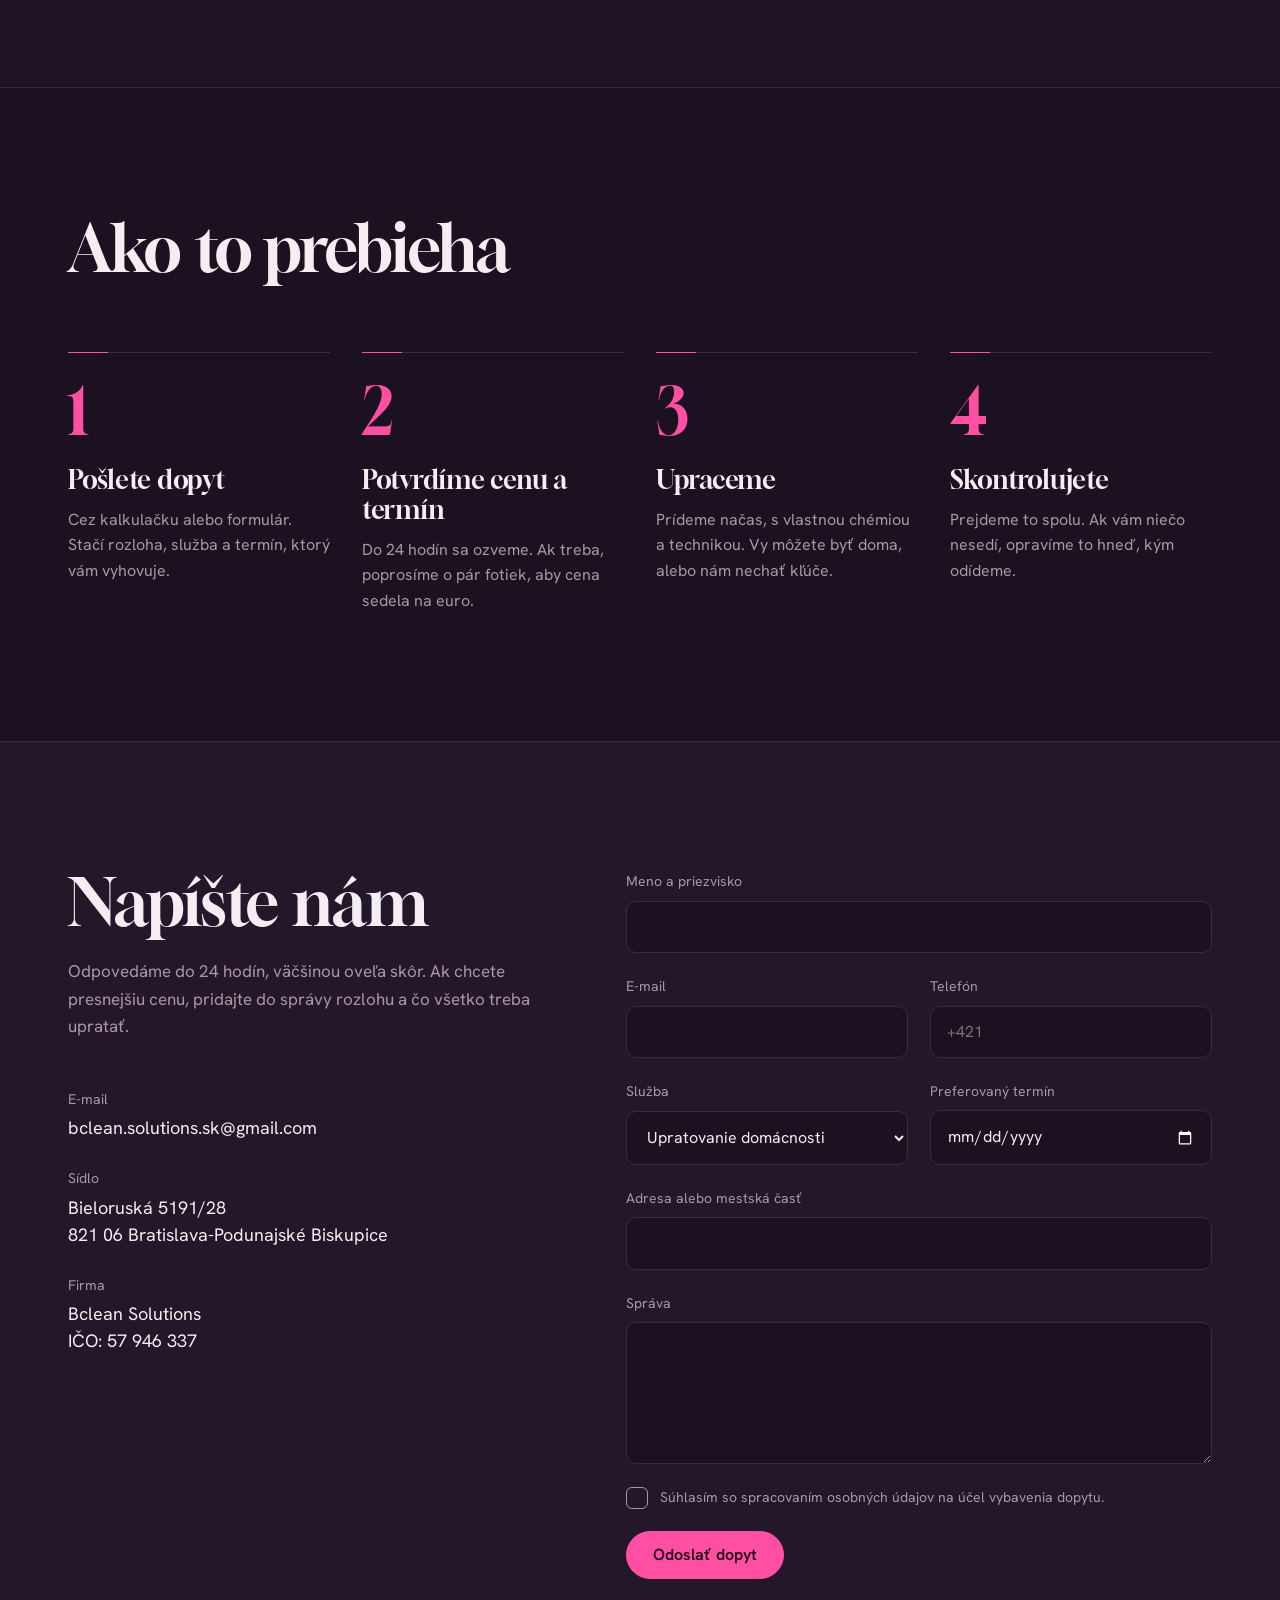
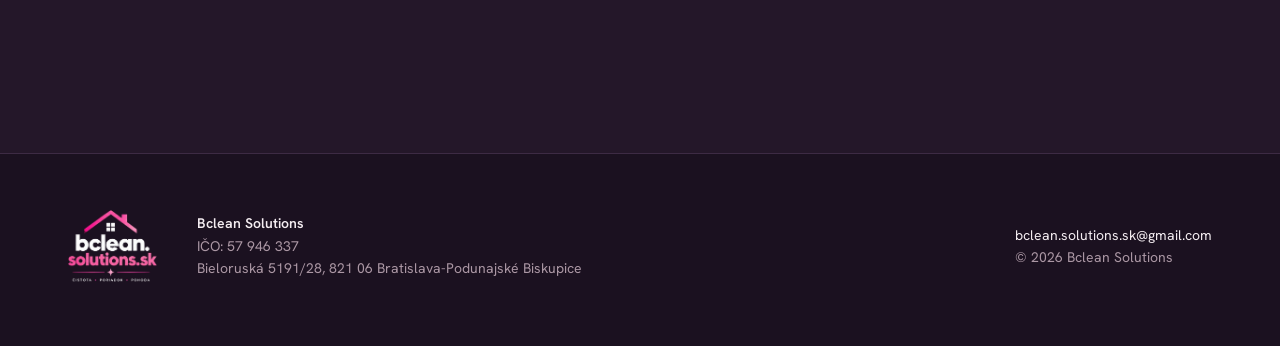
==== commit df2e67c1: "Mobilné hamburger menu" ====
--- a/index.html
+++ b/index.html
@@ -10,7 +10,7 @@
 <link rel="preconnect" href="https://fonts.googleapis.com">
 <link rel="preconnect" href="https://fonts.gstatic.com" crossorigin>
 <link href="https://fonts.googleapis.com/css2?family=Gloock&family=Hanken+Grotesk:wght@400;500;600;700&display=swap&subset=latin-ext" rel="stylesheet">
-<link rel="stylesheet" href="style.css?v=3">
+<link rel="stylesheet" href="style.css?v=5">
 </head>
 <body class="is-loading">
 
@@ -66,8 +66,22 @@
       <a href="#kontakt">Kontakt</a>
     </nav>
     <a href="#cennik" class="btn btn-small">Vypočítať cenu</a>
+    <button type="button" class="burger" aria-label="Otvoriť menu" aria-expanded="false" aria-controls="mobile-menu"><span></span><span></span></button>
   </div>
 </header>
+
+<div class="mobile-menu" id="mobile-menu" hidden>
+  <nav aria-label="Mobilná navigácia">
+    <a href="#sluzby">Služby</a>
+    <a href="#cennik">Cenník</a>
+    <a href="#postup">Ako to prebieha</a>
+    <a href="#kontakt">Kontakt</a>
+  </nav>
+  <div class="mobile-menu-foot">
+    <a href="#cennik" class="btn btn-block">Vypočítať cenu</a>
+    <a href="mailto:bclean.solutions.sk@gmail.com" class="mobile-menu-mail">bclean.solutions.sk@gmail.com</a>
+  </div>
+</div>
 
 <main id="top">
 
@@ -387,6 +401,6 @@
   </div>
 </footer>
 
-<script src="main.js?v=3"></script>
+<script src="main.js?v=5"></script>
 </body>
 </html>
--- a/style.css
+++ b/style.css
@@ -121,6 +121,50 @@
 .nav { display: flex; gap: 28px; margin-left: auto; }
 .nav a { text-decoration: none; color: var(--mauve); font-size: 15px; font-weight: 500; transition: color .2s; }
 .nav a:hover { color: var(--porcelain); }
+
+/* Mobilné menu */
+.burger {
+  display: none;
+  position: relative;
+  width: 44px; height: 44px; flex: none;
+  border: 1px solid var(--line); border-radius: 50%;
+  background: transparent; cursor: pointer;
+}
+.burger span {
+  position: absolute; left: 13px; right: 13px; height: 1.5px;
+  background: var(--porcelain); border-radius: 2px;
+  transition: transform .35s var(--ease), top .35s var(--ease);
+}
+.burger span:first-child { top: 17px; }
+.burger span:last-child { top: 25px; }
+.burger[aria-expanded="true"] span:first-child { top: 21px; transform: rotate(45deg); }
+.burger[aria-expanded="true"] span:last-child { top: 21px; transform: rotate(-45deg); }
+
+.mobile-menu {
+  position: fixed; inset: 0; z-index: 45;
+  display: flex; flex-direction: column; justify-content: space-between;
+  padding: 108px var(--gutter) 32px;
+  background: var(--ink);
+  overflow-y: auto;
+  clip-path: inset(0 0 100% 0);
+  transition: clip-path .5s var(--ease);
+}
+.mobile-menu.is-open { clip-path: inset(0 0 0 0); }
+.mobile-menu[hidden] { display: none; }
+.mobile-menu nav { display: grid; }
+.mobile-menu nav a {
+  padding: 14px 0;
+  border-bottom: 1px solid var(--line);
+  font-family: var(--serif); font-size: clamp(34px, 10vw, 46px); line-height: 1.1;
+  text-decoration: none;
+}
+.mobile-menu nav a:first-child { border-top: 1px solid var(--line); }
+.mobile-menu nav a:active { color: var(--pink); }
+.mobile-menu-foot { display: grid; gap: 18px; justify-items: center; padding-top: 32px; }
+.mobile-menu-mail { color: var(--mauve); font-size: 15px; text-decoration: none; }
+body.menu-open { overflow: hidden; }
+body.menu-open .header-inner .btn-small { visibility: hidden; }
+body.menu-open .site-header { background: var(--ink); box-shadow: 0 1px 0 var(--line); backdrop-filter: none; -webkit-backdrop-filter: none; }
 
 /* ---------- Hero ---------- */
 .hero { padding: clamp(120px, 16vh, 170px) 0 clamp(64px, 10vw, 120px); }
@@ -466,7 +510,9 @@
 }
 @media (max-width: 860px) {
   .nav { display: none; }
-  .header-inner { justify-content: space-between; }
+  .header-inner { gap: 10px; }
+  .header-inner .btn-small { margin-left: auto; }
+  .burger { display: block; }
   .hero-grid { grid-template-columns: 1fr; }
   .glass { max-width: 420px; width: 100%; justify-self: center; }
   .section-head { grid-template-columns: 1fr; }
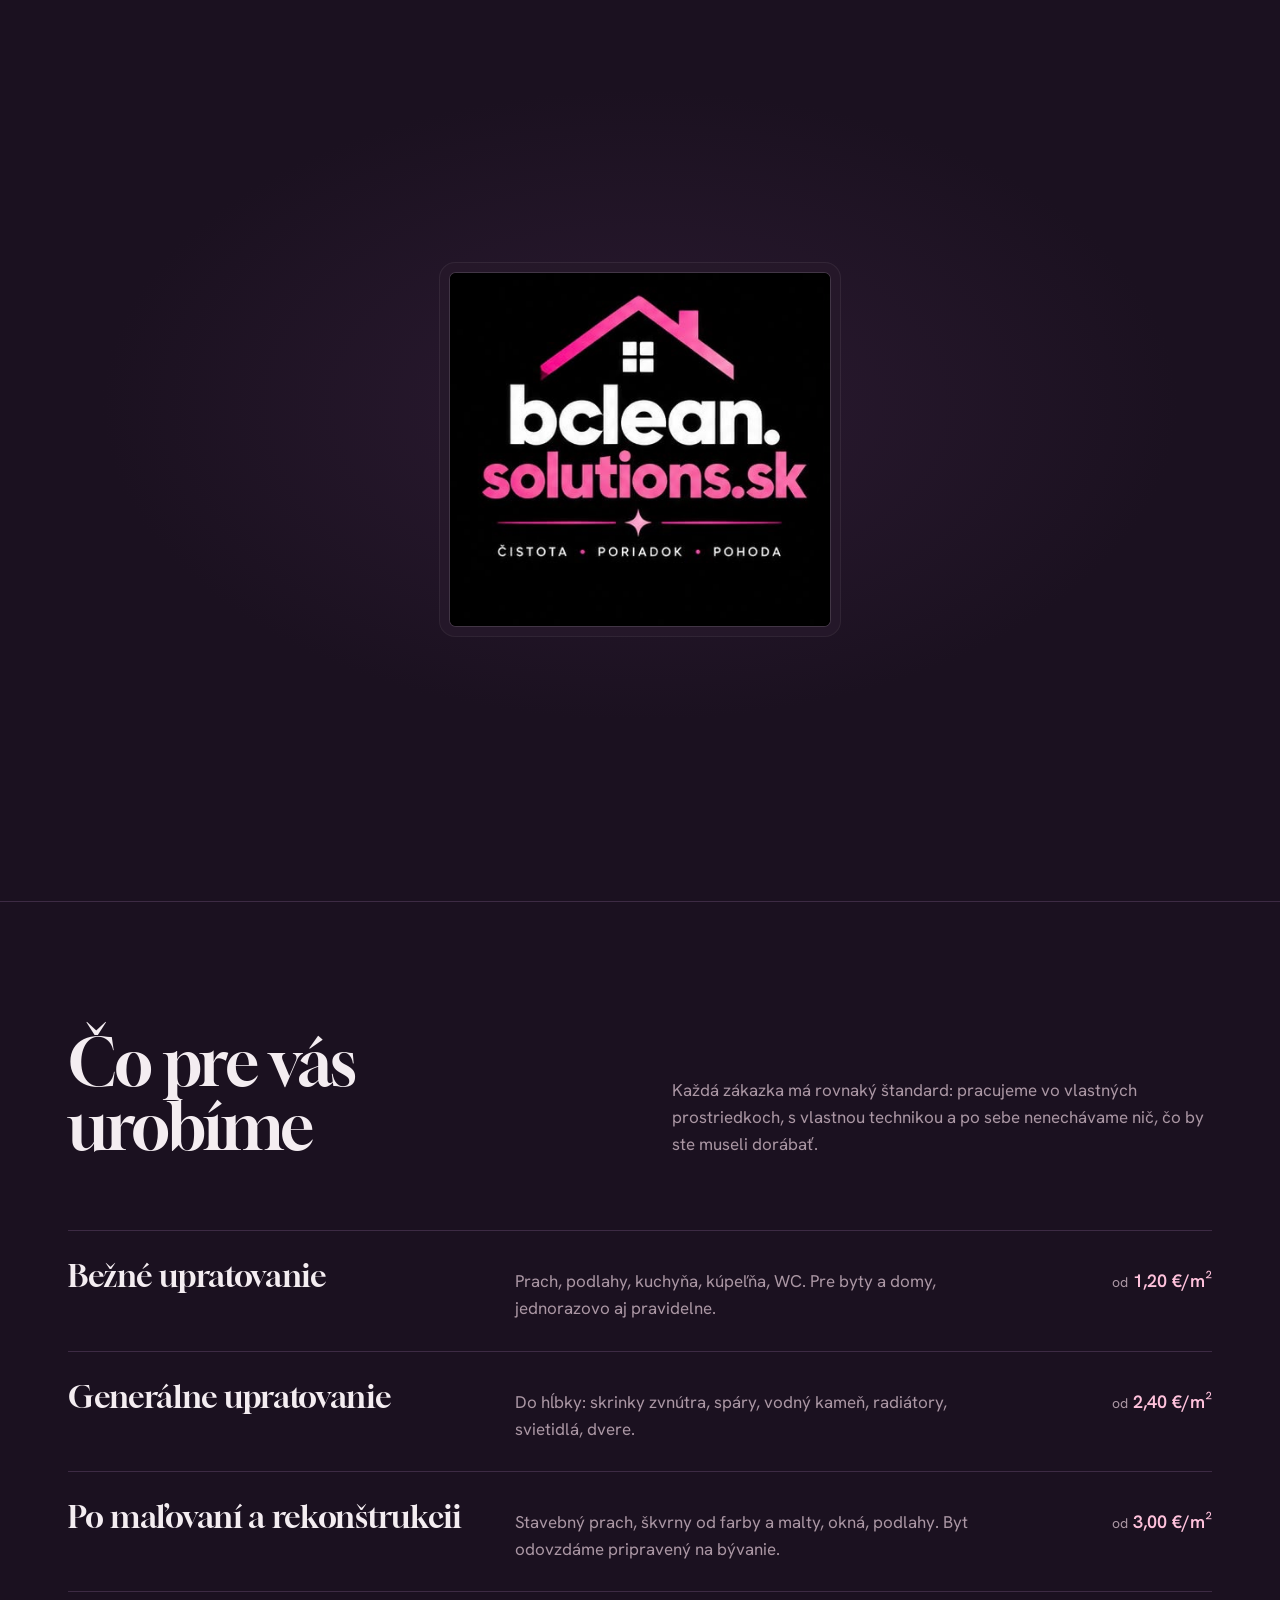
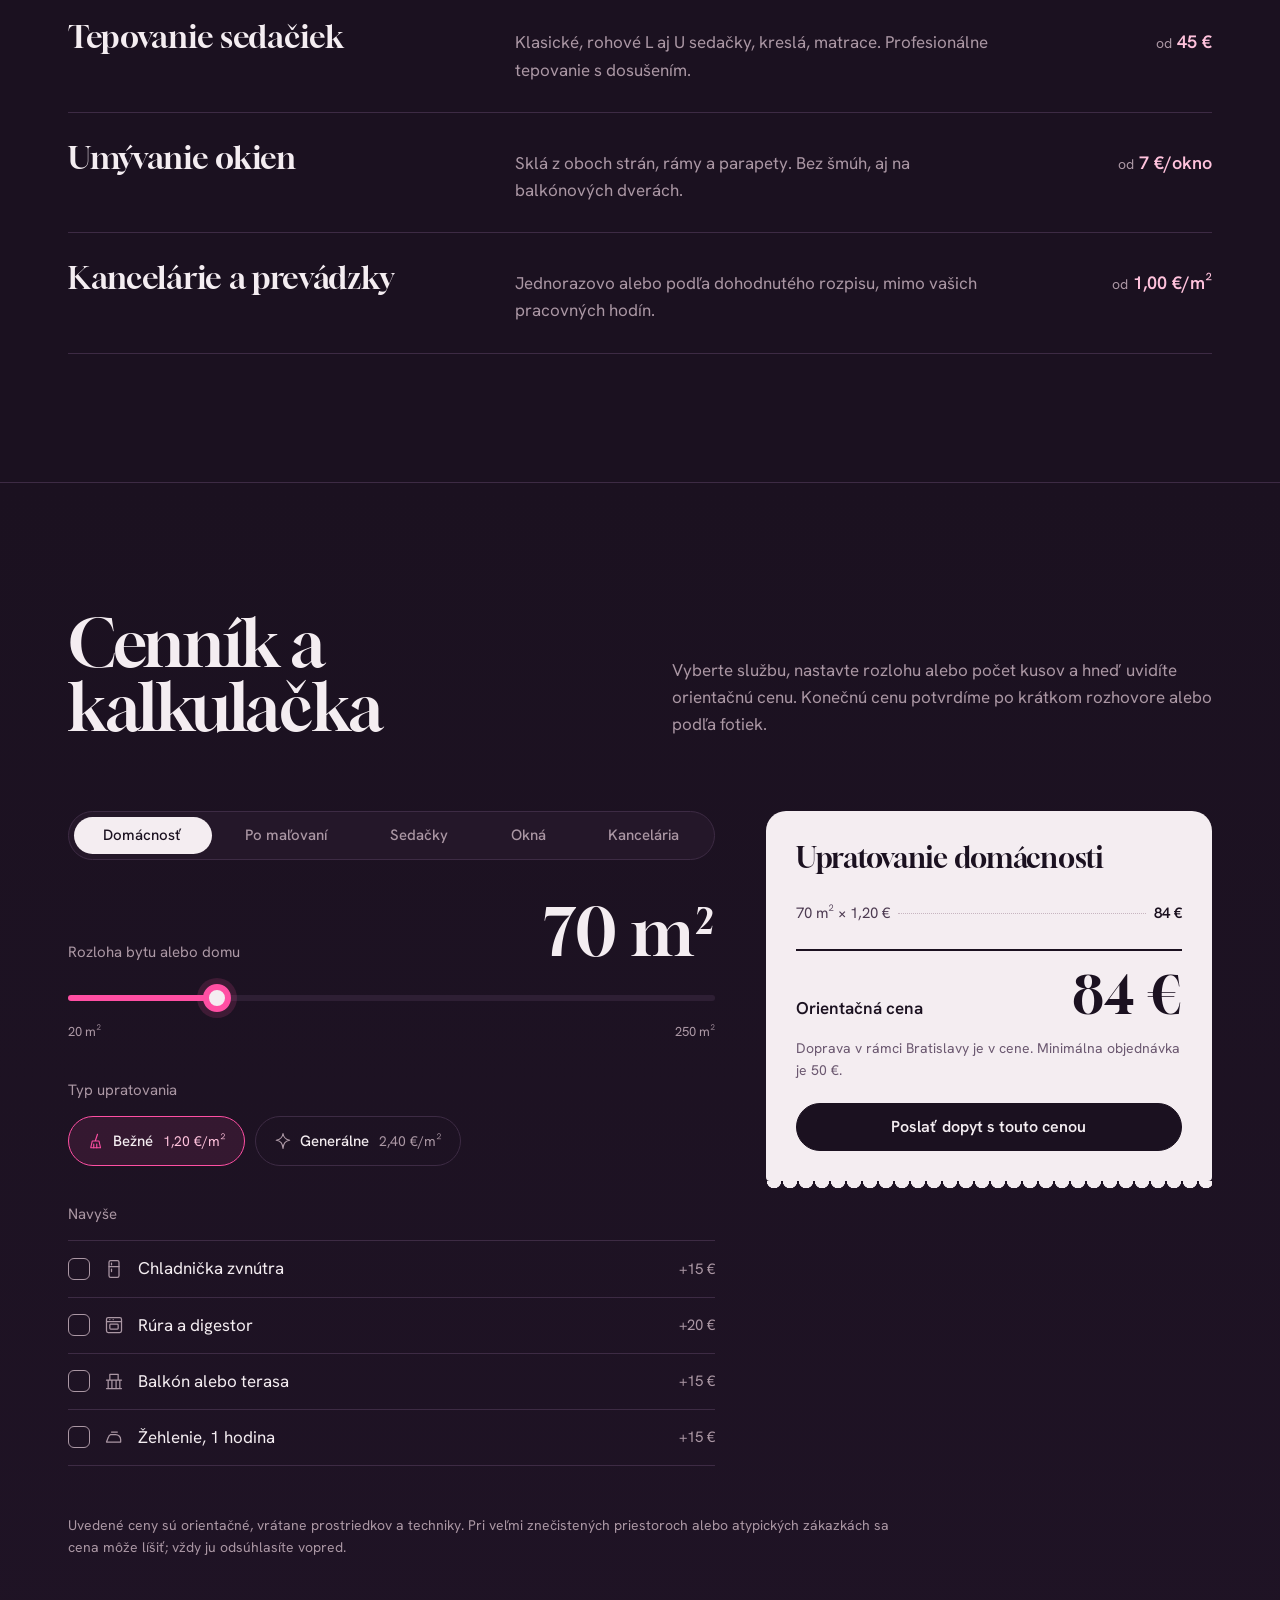
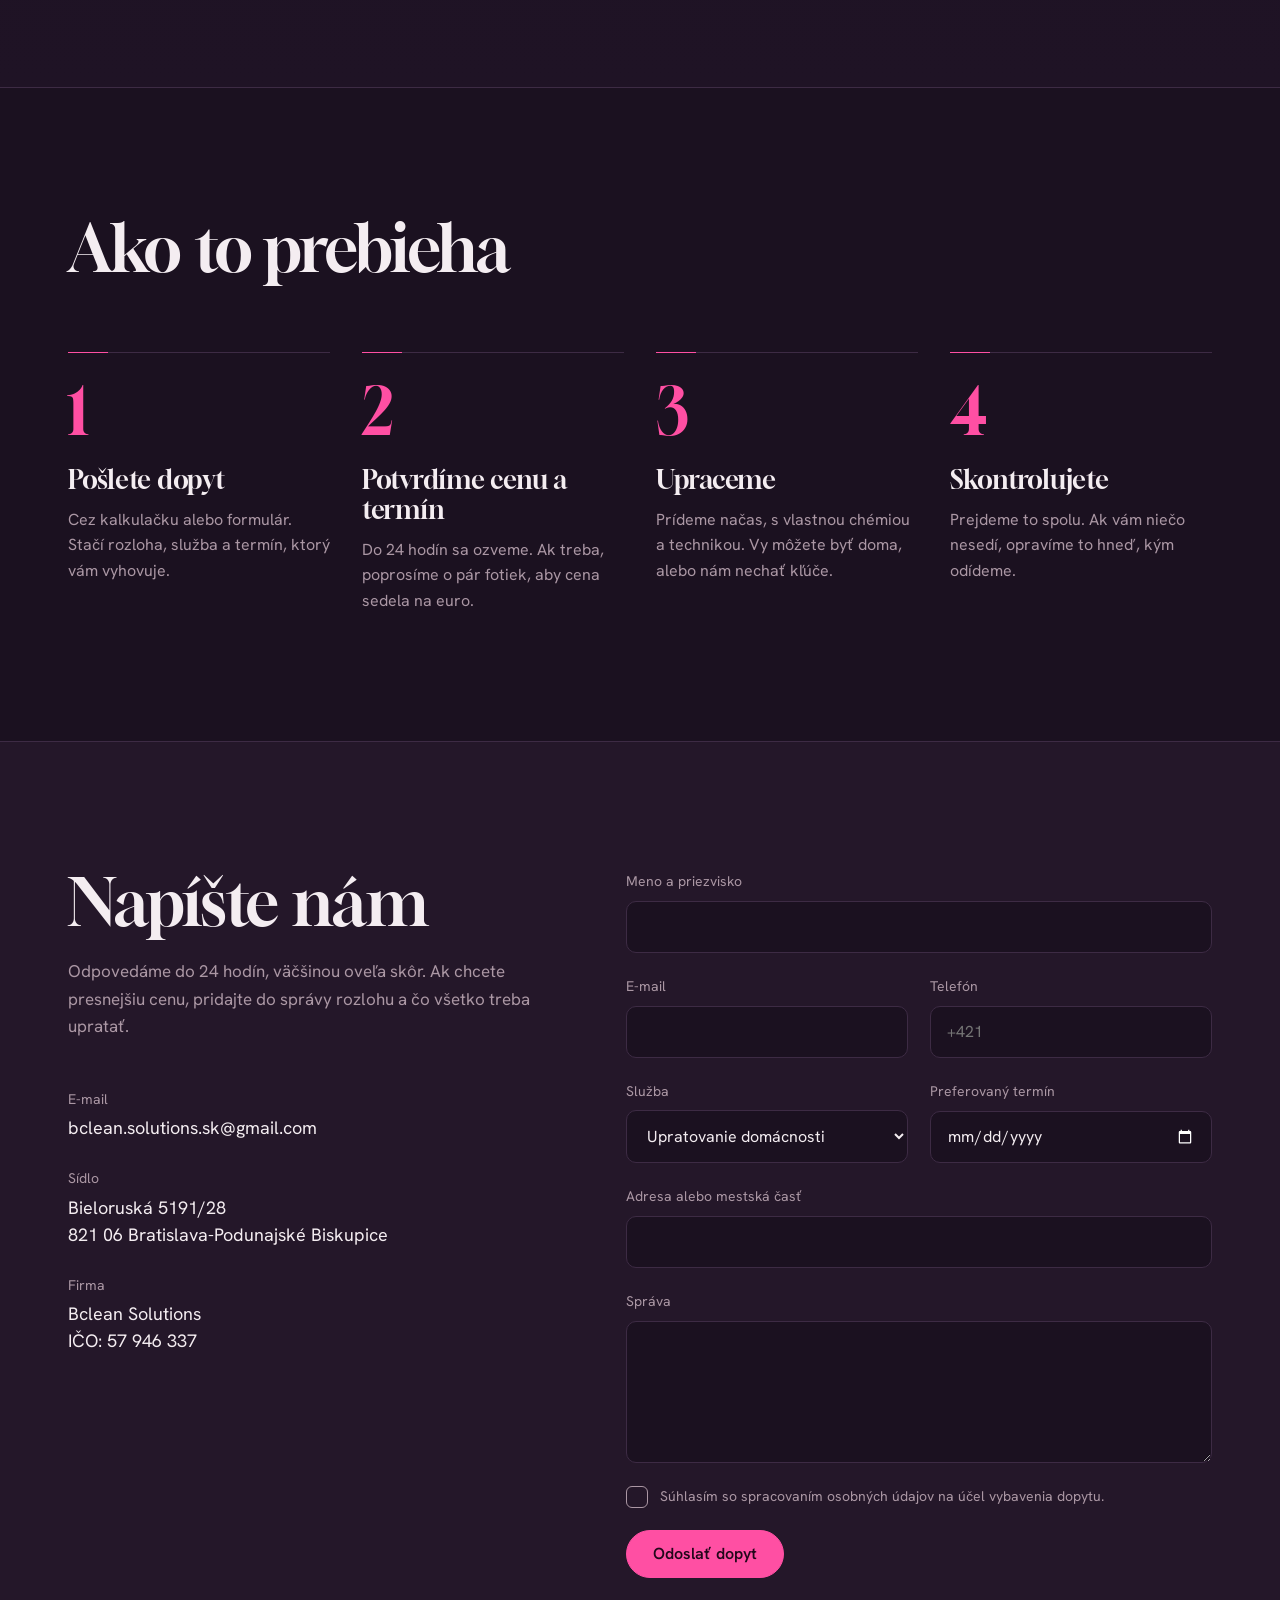
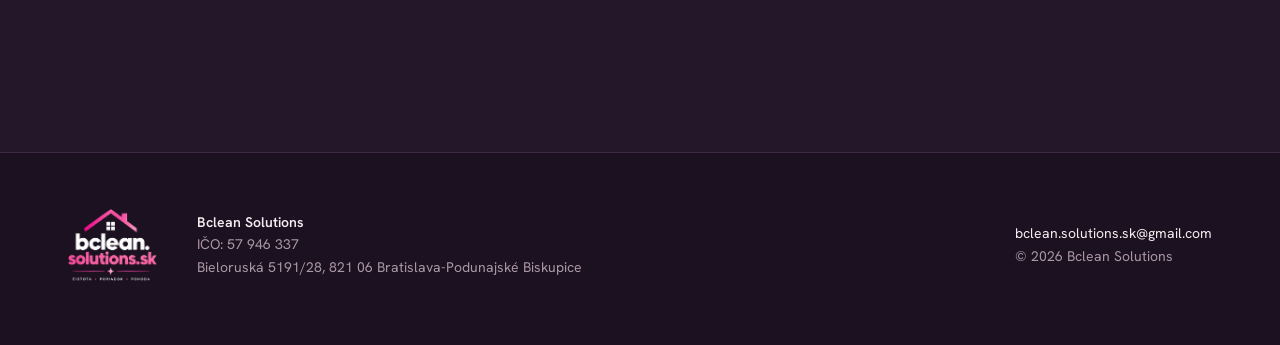
==== commit ad30827e: "iOS: dátumové pole nepretečie z formulára" ====
--- a/index.html
+++ b/index.html
@@ -10,7 +10,7 @@
 <link rel="preconnect" href="https://fonts.googleapis.com">
 <link rel="preconnect" href="https://fonts.gstatic.com" crossorigin>
 <link href="https://fonts.googleapis.com/css2?family=Gloock&family=Hanken+Grotesk:wght@400;500;600;700&display=swap&subset=latin-ext" rel="stylesheet">
-<link rel="stylesheet" href="style.css?v=5">
+<link rel="stylesheet" href="style.css?v=6">
 </head>
 <body class="is-loading">
 
--- a/style.css
+++ b/style.css
@@ -483,7 +483,16 @@
   transition: border-color .2s;
   color-scheme: dark;
 }
+.field { min-width: 0; }
 .field textarea { resize: vertical; min-height: 130px; }
+/* iOS Safari dáva dátumu vlastnú minimálnu šírku a výšku */
+.field input[type="date"] {
+  -webkit-appearance: none; appearance: none;
+  display: block; min-width: 0; max-width: 100%;
+  height: 52px;
+  text-align: left;
+}
+.field input[type="date"]::-webkit-date-and-time-value { text-align: left; margin: 0; }
 .field input:focus, .field select:focus, .field textarea:focus { outline: none; border-color: var(--pink); }
 .field .is-invalid { border-color: #ff7a7a; }
 .honey { position: absolute; left: -9999px; }
